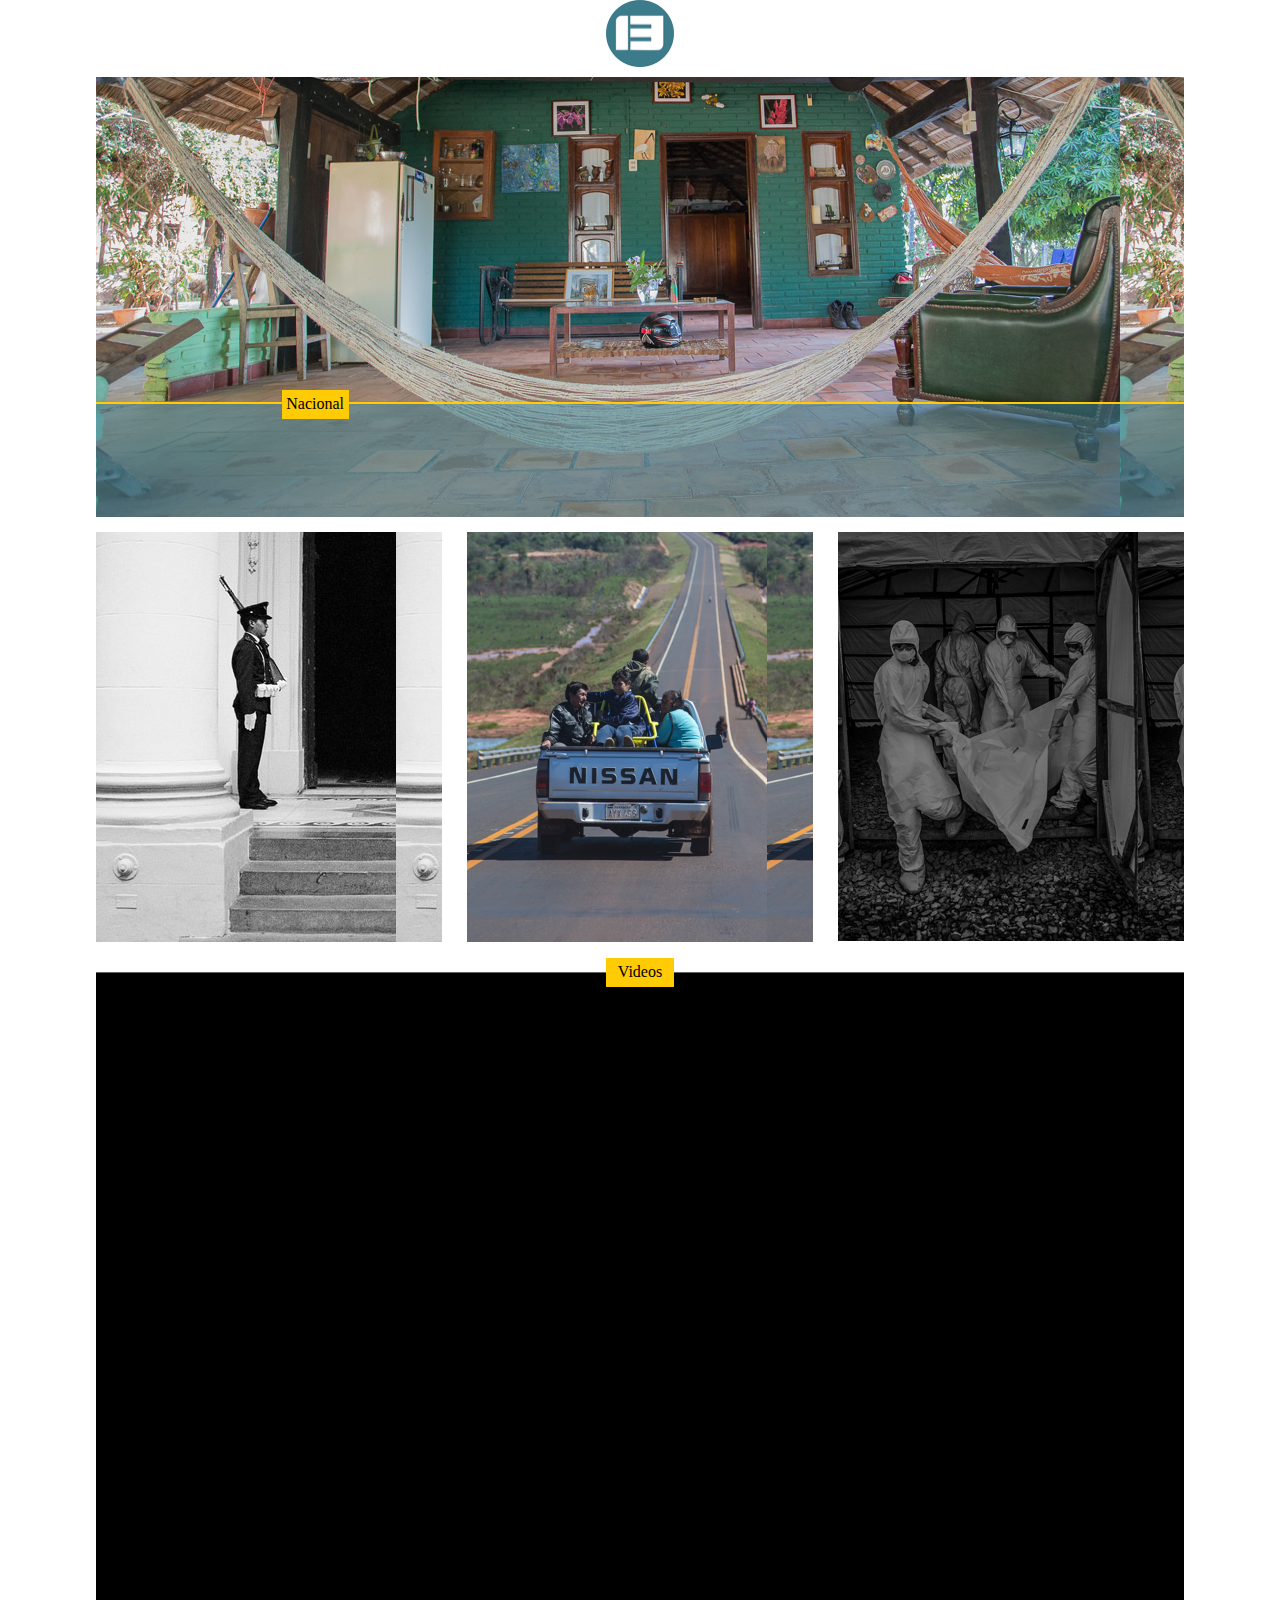
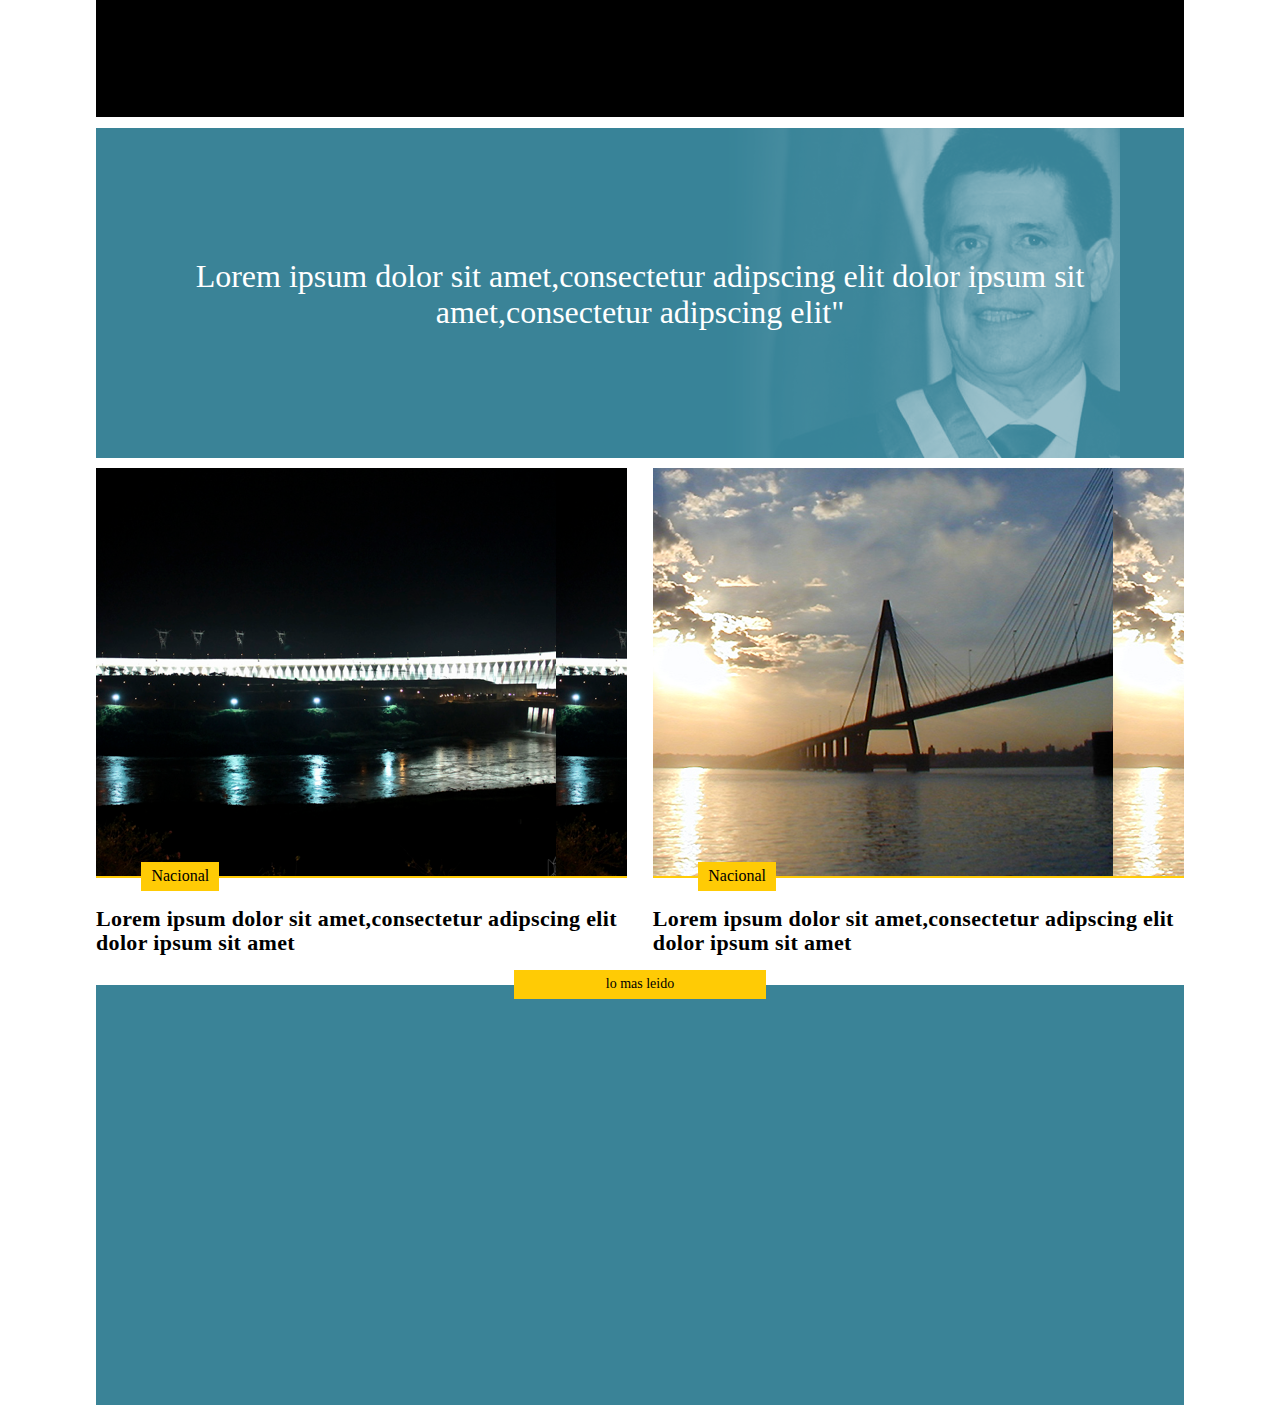
==== index.html @ 8fd95e76 "bluebox with small box added" ====
<html>
<head>
<link type="text/css" href="style.css" rel="stylesheet"/>
<title> Canal 13 - Newspaper </title>
</head>
<body>
<div id="wrapper">
  <img class="logo" src="images/logo.png" />
  <div class="header">
    <div class="headertxt">
      <div class="smallbox"> Nacional </div>
    </div>
  </div>
  <div class="story1"></div>
  <div class="story2"></div>
  <div class="story3"></div>

  <div class="blackbox">
    <div class="smallbox"> Videos </div>
  </div>

  <div class="lincon">
  Lorem ipsum dolor sit amet,consectetur adipscing elit dolor ipsum sit amet,consectetur adipscing elit"
   </div>
  

   <div class="news1">
     <div class="smallbox">Nacional</div>
   </div>

   <div class="news2">
     <div class="smallbox">Nacional </div>
   </div>

   <div class="storytext">
     <h4>Lorem ipsum dolor sit amet,consectetur adipscing elit dolor ipsum sit amet
     </h4>
     <h4>Lorem ipsum dolor sit amet,consectetur adipscing elit dolor ipsum sit amet
     </h4>
   </div>
   <div class="bluebox"> 
   <div class="smallbox">lo mas leido</div>
   </div>
</div>
</body>
</html>
---- style.css ----
html {
  box-sizing: border-box; }

*, *::after, *::before {
  box-sizing: inherit; }

body {
  margin: 0;
  padding: 0; }

#wrapper {
  max-width: 68em;
  margin-left: auto;
  margin-right: auto; }
  #wrapper::after {
    clear: both;
    content: "";
    display: table; }

.logo {
  float: left;
  display: block;
  margin-right: 2.35765%;
  width: 6.17215%;
  margin-left: 46.91392%; }
  .logo:last-child {
    margin-right: 0; }

.header {
  background-image: url("images/header.png");
  float: left;
  display: block;
  margin-right: 2.35765%;
  width: 100%;
  margin-top: 10px;
  height: 440px;
  position: relative; }
  .header:last-child {
    margin-right: 0; }
  .header .headertxt {
    background: rgba(61, 131, 150, 0.5);
    float: left;
    display: block;
    margin-right: 2.35765%;
    width: 100%;
    height: 115px;
    position: absolute;
    bottom: 0;
    border-top: 2px solid #FFCB05; }
    .header .headertxt:last-child {
      margin-right: 0; }
    .header .headertxt .smallbox {
      top: -14.5px;
      margin-left: 17.05961%; }

.story1 {
  background-image: url("images/story1.png");
  float: left;
  display: block;
  margin-right: 2.35765%;
  width: 31.76157%;
  margin-top: 15px;
  height: 410px; }
  .story1:last-child {
    margin-right: 0; }

.story2 {
  background-image: url("images/story2.png");
  float: left;
  display: block;
  margin-right: 2.35765%;
  width: 31.76157%;
  margin-top: 15px;
  height: 410px; }
  .story2:last-child {
    margin-right: 0; }

.story3 {
  background-image: url("images/story3.png");
  float: left;
  display: block;
  margin-right: 2.35765%;
  width: 31.76157%;
  margin-right: 0;
  margin-top: 15px;
  height: 409px; }
  .story3:last-child {
    margin-right: 0; }

.blackbox {
  float: left;
  display: block;
  margin-right: 2.35765%;
  width: 100%;
  background-image: url("images/blackbox.png");
  margin-top: 30px;
  height: 746px;
  position: relative; }
  .blackbox:last-child {
    margin-right: 0; }
  .blackbox .smallbox {
    float: left;
    display: block;
    margin-right: 2.35765%;
    width: 6.17215%;
    margin-left: 46.91392%;
    top: -14.5px; }
    .blackbox .smallbox:last-child {
      margin-right: 0; }

.yellowbox, .header .headertxt .smallbox, .blackbox .smallbox, .news1 .smallbox, .news2 .smallbox, .bluebox .smallbox {
  float: left;
  display: block;
  margin-right: 2.35765%;
  width: 6.17215%;
  text-align: center;
  padding-top: 5px;
  font: "Helvetica Neue", "Helvetica", "Roboto", "Arial", sans-serif;
  background-color: #FFCB05;
  height: 29px;
  position: absolute; }
  .yellowbox:last-child, .header .headertxt .smallbox:last-child, .blackbox .smallbox:last-child, .news1 .smallbox:last-child, .news2 .smallbox:last-child, .bluebox .smallbox:last-child {
    margin-right: 0; }

.lincon {
  background-image: url("images/lincon.png");
  float: left;
  display: block;
  margin-right: 2.35765%;
  width: 100%;
  height: 330px;
  margin-top: 10px;
  padding-top: 130px;
  text-align: center;
  font-family: italic;
  font-size: 32px;
  color: #FFFFFF;
  line-height: 36px;
  opacity: 1; }
  .lincon:last-child {
    margin-right: 0; }

.news1 {
  background-image: url("images/bridge1.png");
  float: left;
  display: block;
  margin-right: 2.35765%;
  width: 48.82117%;
  position: relative;
  height: 410px;
  margin-top: 10px;
  border-bottom: 2px solid #FFCB05; }
  .news1:last-child {
    margin-right: 0; }
  .news1 .smallbox {
    margin-left: 8.5298%;
    float: left;
    display: block;
    margin-right: 2.35765%;
    width: 14.70196%;
    position: absolute;
    bottom: -14.5px; }
    .news1 .smallbox:last-child {
      margin-right: 0; }

.news2 {
  background-image: url("images/bridge2.png");
  float: left;
  display: block;
  margin-right: 2.35765%;
  width: 48.82117%;
  height: 410px;
  margin-top: 10px;
  position: relative;
  border-bottom: 2px solid #FFCB05;
  margin-right: 0; }
  .news2:last-child {
    margin-right: 0; }
  .news2 .smallbox {
    margin-left: 8.5298%;
    float: left;
    display: block;
    margin-right: 2.35765%;
    width: 14.70196%;
    position: absolute;
    bottom: -14.5px; }
    .news2 .smallbox:last-child {
      margin-right: 0; }

.storytext {
  float: left;
  display: block;
  margin-right: 2.35765%;
  width: 100%; }
  .storytext:last-child {
    margin-right: 0; }
  .storytext h4 {
    float: left;
    display: block;
    margin-right: 2.35765%;
    width: 48.82117%;
    font-family: Lato-Black;
    font-size: 22px;
    color: #000000;
    letter-spacing: 0.34px;
    line-height: 24px; }
    .storytext h4:last-child {
      margin-right: 0; }
    .storytext h4:nth-child(2n) {
      margin-right: 0; }
    .storytext h4:nth-child(2n+1) {
      clear: left; }

.bluebox {
  background-image: url("images/bluebox.png");
  float: left;
  display: block;
  margin-right: 2.35765%;
  width: 100%;
  height: 420px;
  position: relative; }
  .bluebox:last-child {
    margin-right: 0; }
  .bluebox .smallbox {
    float: left;
    display: block;
    margin-right: 2.35765%;
    width: 23.23176%;
    margin-left: 38.38412%;
    position: absolute;
    font-family: Lato-Regular;
    font-size: 14px;
    color: #000000;
    line-height: 17px;
    top: -14.5px; }
    .bluebox .smallbox:last-child {
      margin-right: 0; }

/*# sourceMappingURL=style.css.map */
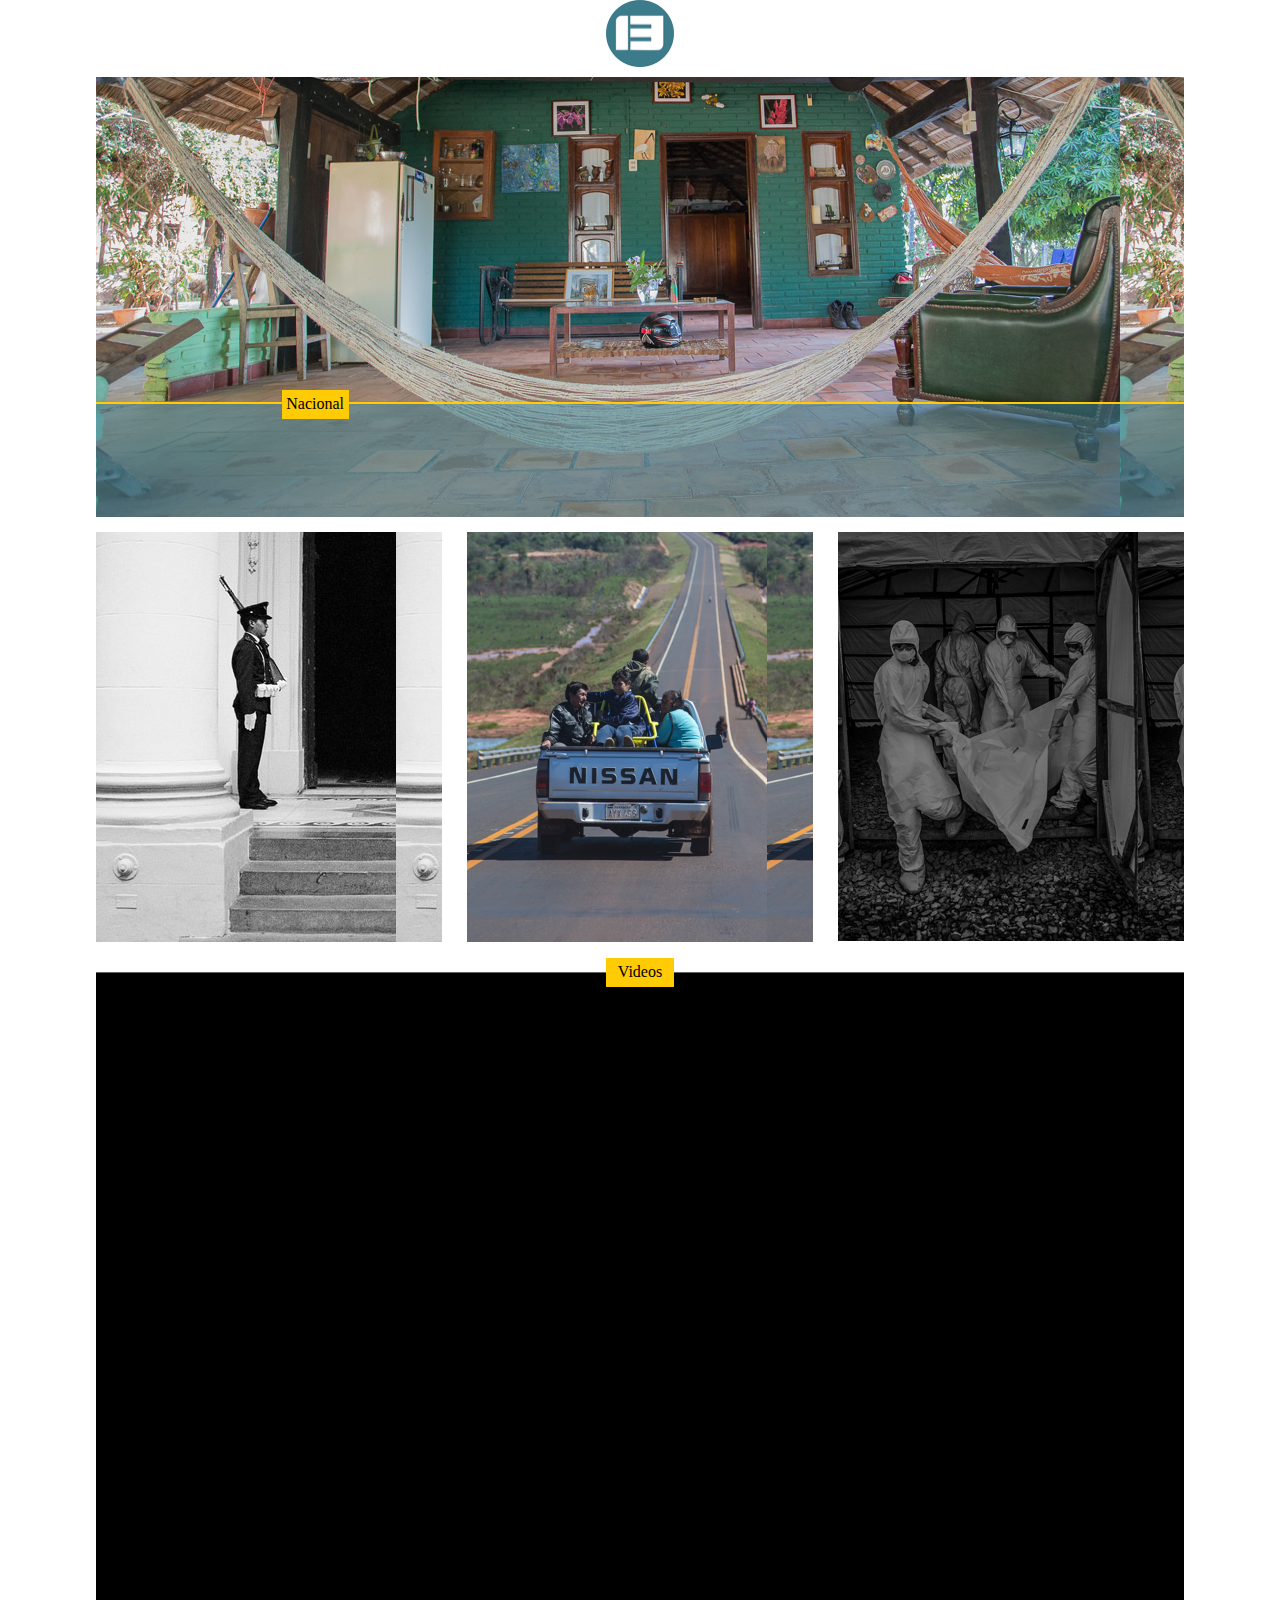
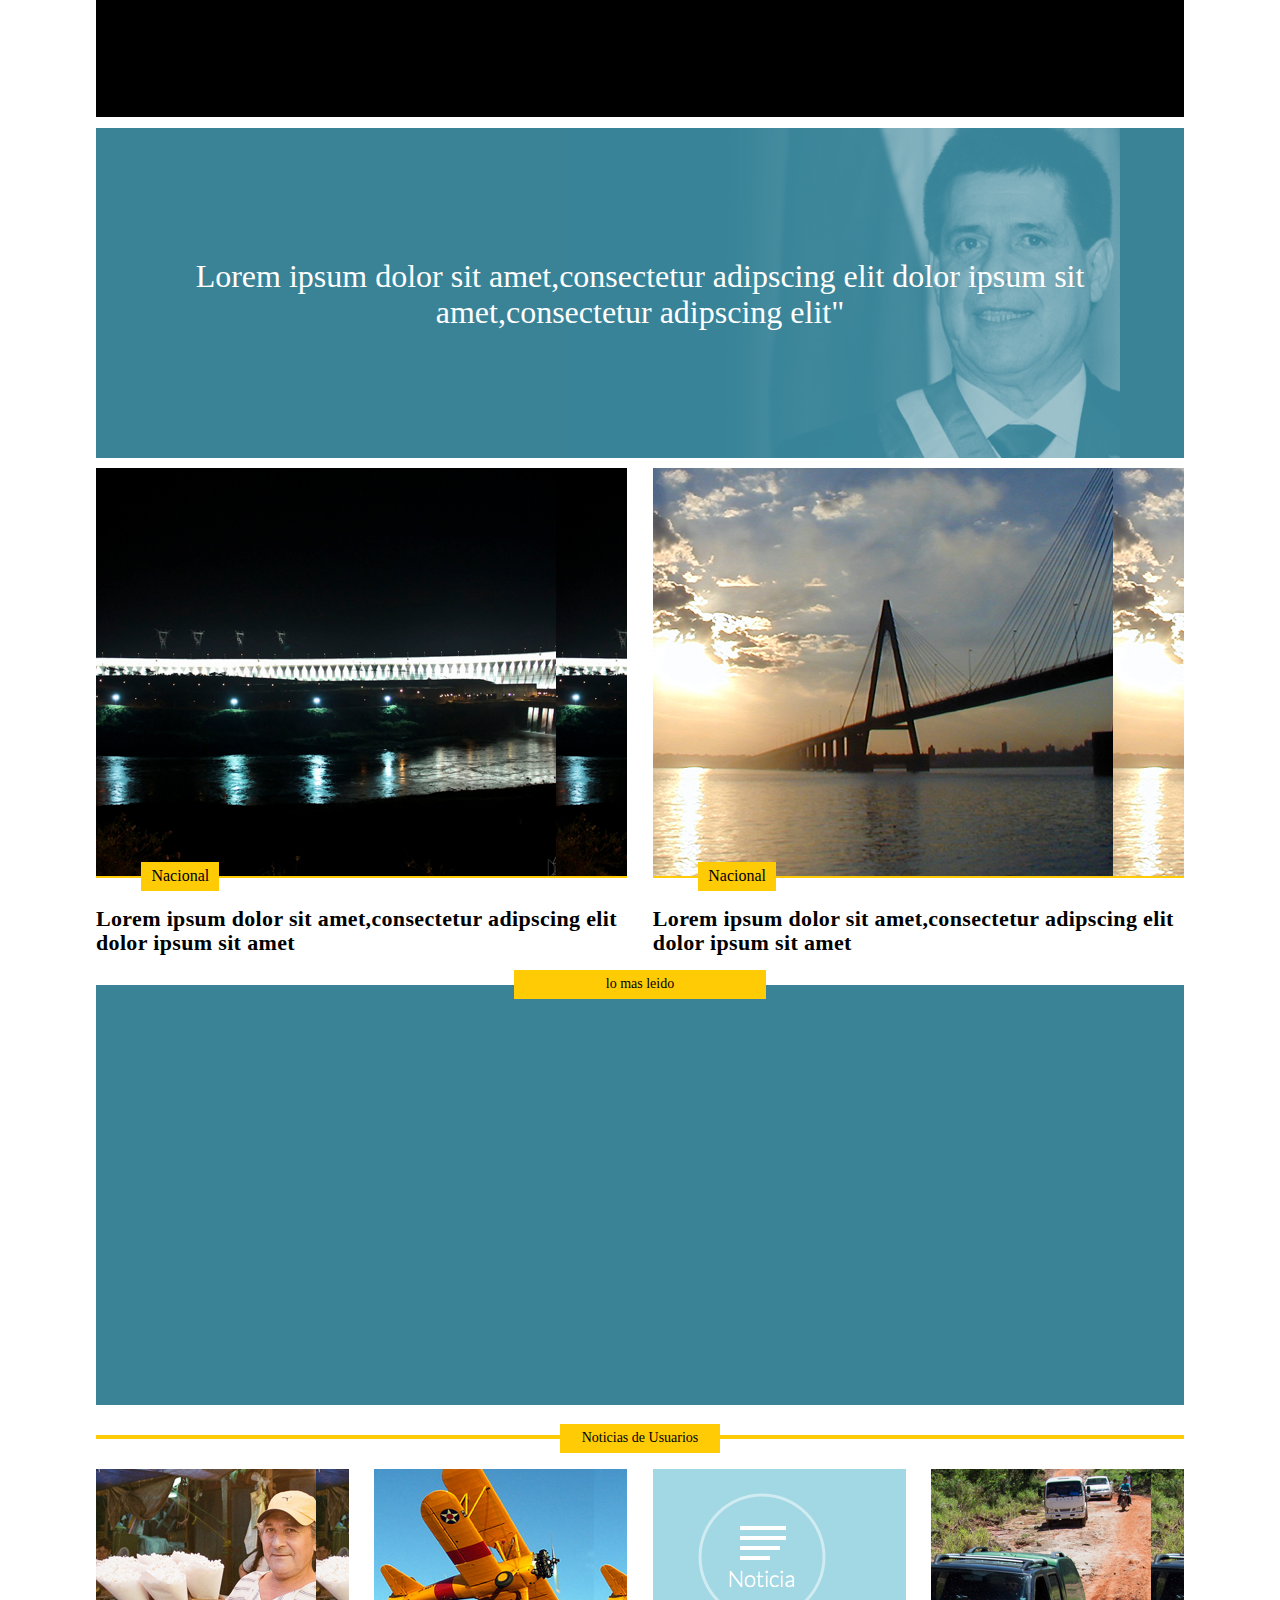
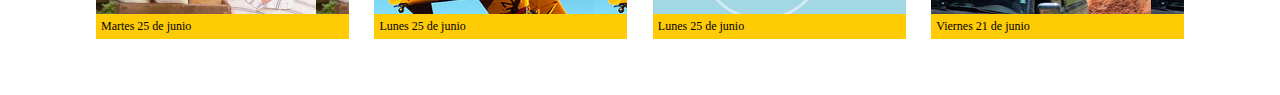
==== commit 8e1bbd3b: "added editorials" ====
--- a/index.html
+++ b/index.html
@@ -41,6 +41,22 @@
    <div class="bluebox"> 
    <div class="smallbox">lo mas leido</div>
    </div>
+   <div class="editorials">
+   <div class="smallbox">Noticias de Usuarios</div>
+     <div class="edit1">
+       <div class="smallbox1">Martes 25 de junio</div>
+     </div>
+          <div class="edit2">
+            <div class="smallbox2">Lunes 25 de junio</div>
+          </div>
+     <div class="edit3">
+       <div class="smallbox3">Lunes 25 de junio</div>
+     </div>
+     <div class="edit4">
+       <div class="smallbox4">Viernes 21 de junio</div>
+     </div>
+
+   </div>
 </div>
 </body>
 </html>--- a/style.css
+++ b/style.css
@@ -108,7 +108,7 @@
     .blackbox .smallbox:last-child {
       margin-right: 0; }
 
-.yellowbox, .header .headertxt .smallbox, .blackbox .smallbox, .news1 .smallbox, .news2 .smallbox, .bluebox .smallbox {
+.yellowbox, .header .headertxt .smallbox, .blackbox .smallbox, .news1 .smallbox, .news2 .smallbox, .bluebox .smallbox, .editorials .smallbox, .smallbox1, .smallbox2, .smallbox3, .smallbox4 {
   float: left;
   display: block;
   margin-right: 2.35765%;
@@ -119,7 +119,7 @@
   background-color: #FFCB05;
   height: 29px;
   position: absolute; }
-  .yellowbox:last-child, .header .headertxt .smallbox:last-child, .blackbox .smallbox:last-child, .news1 .smallbox:last-child, .news2 .smallbox:last-child, .bluebox .smallbox:last-child {
+  .yellowbox:last-child, .header .headertxt .smallbox:last-child, .blackbox .smallbox:last-child, .news1 .smallbox:last-child, .news2 .smallbox:last-child, .bluebox .smallbox:last-child, .editorials .smallbox:last-child, .smallbox1:last-child, .smallbox2:last-child, .smallbox3:last-child, .smallbox4:last-child {
     margin-right: 0; }
 
 .lincon {
@@ -236,4 +236,140 @@
     .bluebox .smallbox:last-child {
       margin-right: 0; }
 
+.editorials {
+  float: left;
+  display: block;
+  margin-right: 2.35765%;
+  width: 100%;
+  height: 260px;
+  margin-top: 30px;
+  position: relative;
+  border-top: 4px solid #FFCB05; }
+  .editorials:last-child {
+    margin-right: 0; }
+  .editorials .edit1 {
+    background-image: url("images/edit1.png");
+    float: left;
+    display: block;
+    margin-right: 2.35765%;
+    width: 23.23176%;
+    position: absolute;
+    height: 170px;
+    margin-top: 30px; }
+    .editorials .edit1:last-child {
+      margin-right: 0; }
+  .editorials .edit2 {
+    background-image: url("images/edit2.png");
+    float: left;
+    display: block;
+    margin-right: 2.35765%;
+    width: 23.23176%;
+    margin-left: 25.58941%;
+    position: absolute;
+    height: 170px;
+    margin-top: 30px; }
+    .editorials .edit2:last-child {
+      margin-right: 0; }
+  .editorials .edit3 {
+    background-image: url("images/edit3.png");
+    float: left;
+    display: block;
+    margin-right: 2.35765%;
+    width: 23.23176%;
+    margin-left: 51.17883%;
+    position: absolute;
+    height: 170px;
+    margin-top: 30px; }
+    .editorials .edit3:last-child {
+      margin-right: 0; }
+  .editorials .edit4 {
+    background-image: url("images/edit4.png");
+    float: left;
+    display: block;
+    margin-right: 2.35765%;
+    width: 23.23176%;
+    margin-left: 76.76824%;
+    position: absolute;
+    height: 170px;
+    margin-top: 30px; }
+    .editorials .edit4:last-child {
+      margin-right: 0; }
+  .editorials .smallbox {
+    float: left;
+    display: block;
+    margin-right: 2.35765%;
+    width: 14.70196%;
+    margin-left: 42.64902%;
+    top: -14.5px;
+    font-family: Lato-Regular;
+    font-size: 14px;
+    color: #000000;
+    line-height: 17px; }
+    .editorials .smallbox:last-child {
+      margin-right: 0; }
+
+.smallbox1 {
+  float: left;
+  display: block;
+  margin-right: 2.35765%;
+  width: 100%;
+  height: 25px;
+  bottom: 0px;
+  font-family: Lato-Italic;
+  font-size: 12px;
+  color: #000000;
+  line-height: 15px;
+  text-align: left;
+  padding-left: 5px; }
+  .smallbox1:last-child {
+    margin-right: 0; }
+
+.smallbox2 {
+  float: left;
+  display: block;
+  margin-right: 2.35765%;
+  width: 100%;
+  height: 25px;
+  bottom: 0px;
+  font-family: Lato-Italic;
+  font-size: 12px;
+  color: #000000;
+  line-height: 15px;
+  text-align: left;
+  padding-left: 5px; }
+  .smallbox2:last-child {
+    margin-right: 0; }
+
+.smallbox3 {
+  float: left;
+  display: block;
+  margin-right: 2.35765%;
+  width: 100%;
+  height: 25px;
+  bottom: 0px;
+  font-family: Lato-Italic;
+  font-size: 12px;
+  color: #000000;
+  line-height: 15px;
+  text-align: left;
+  padding-left: 5px; }
+  .smallbox3:last-child {
+    margin-right: 0; }
+
+.smallbox4 {
+  float: left;
+  display: block;
+  margin-right: 2.35765%;
+  width: 100%;
+  height: 25px;
+  bottom: 0px;
+  font-family: Lato-Italic;
+  font-size: 12px;
+  color: #000000;
+  line-height: 15px;
+  text-align: left;
+  padding-left: 5px; }
+  .smallbox4:last-child {
+    margin-right: 0; }
+
 /*# sourceMappingURL=style.css.map */
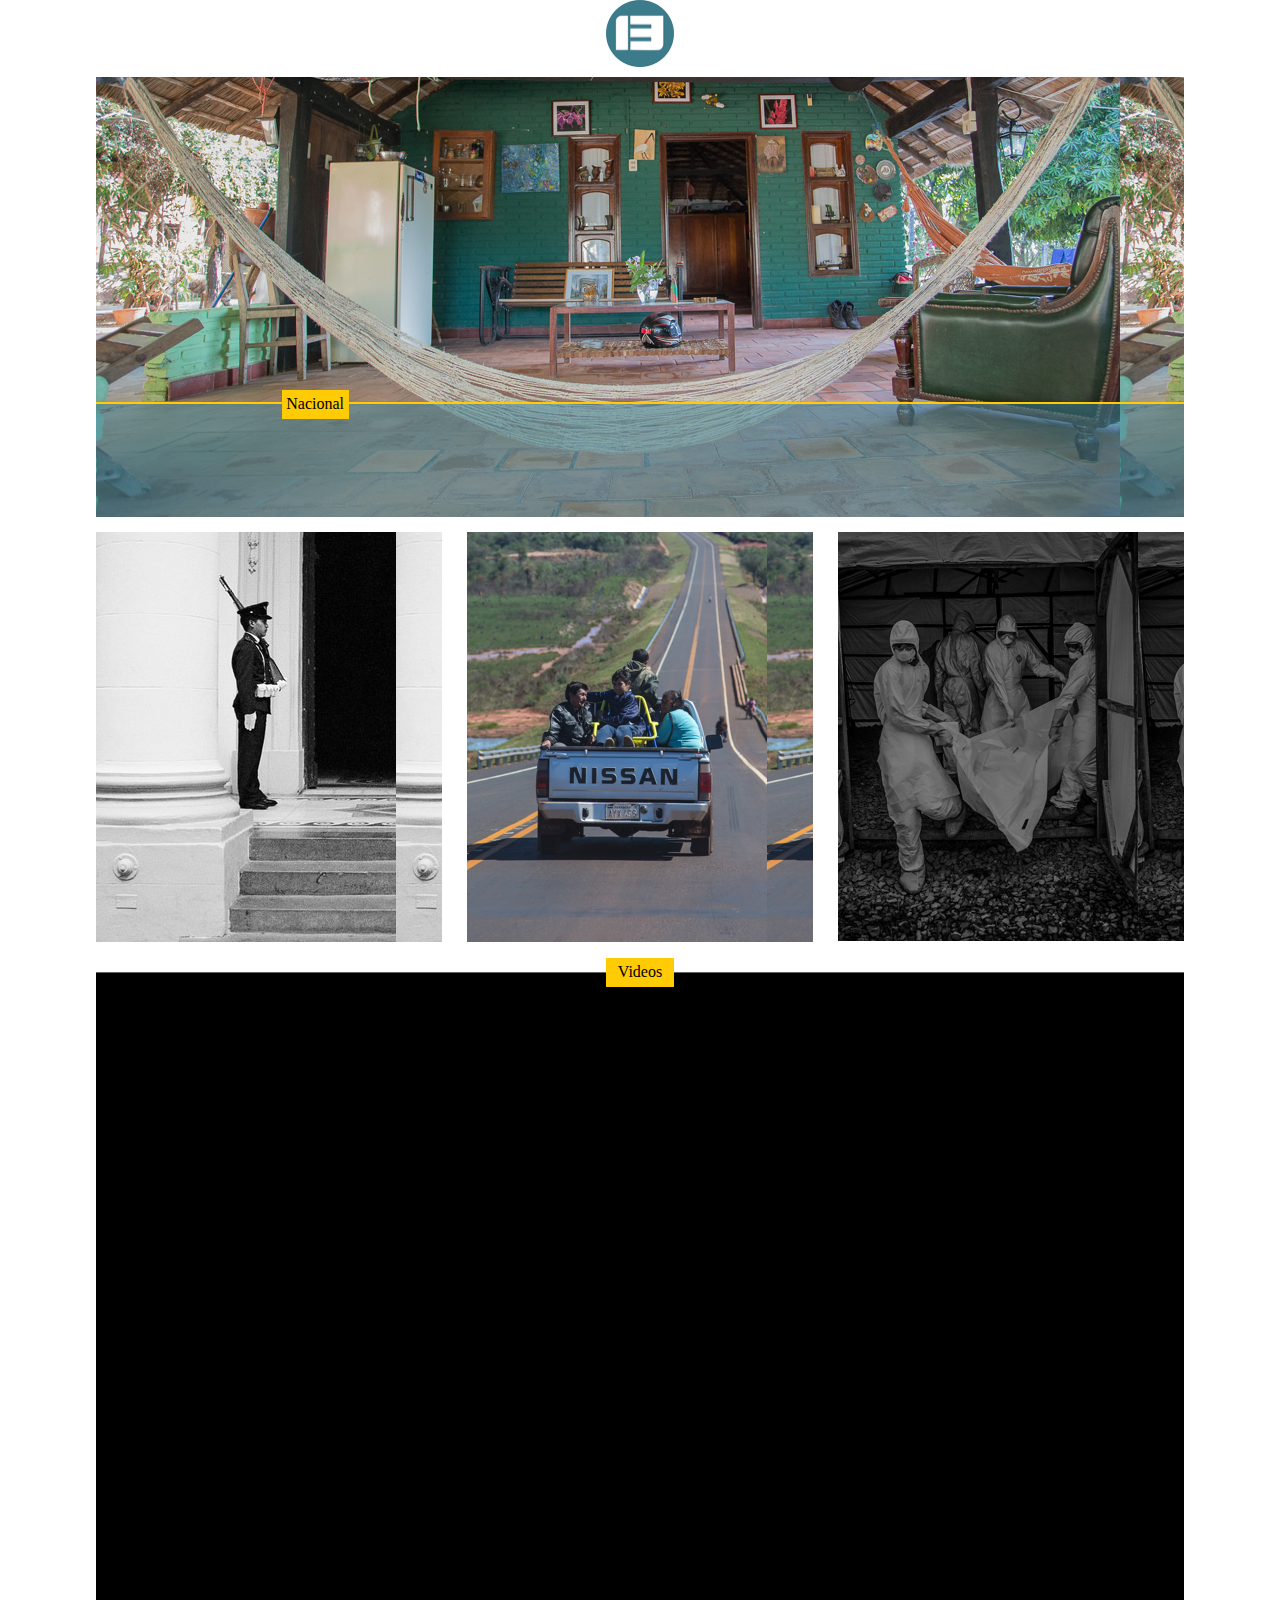
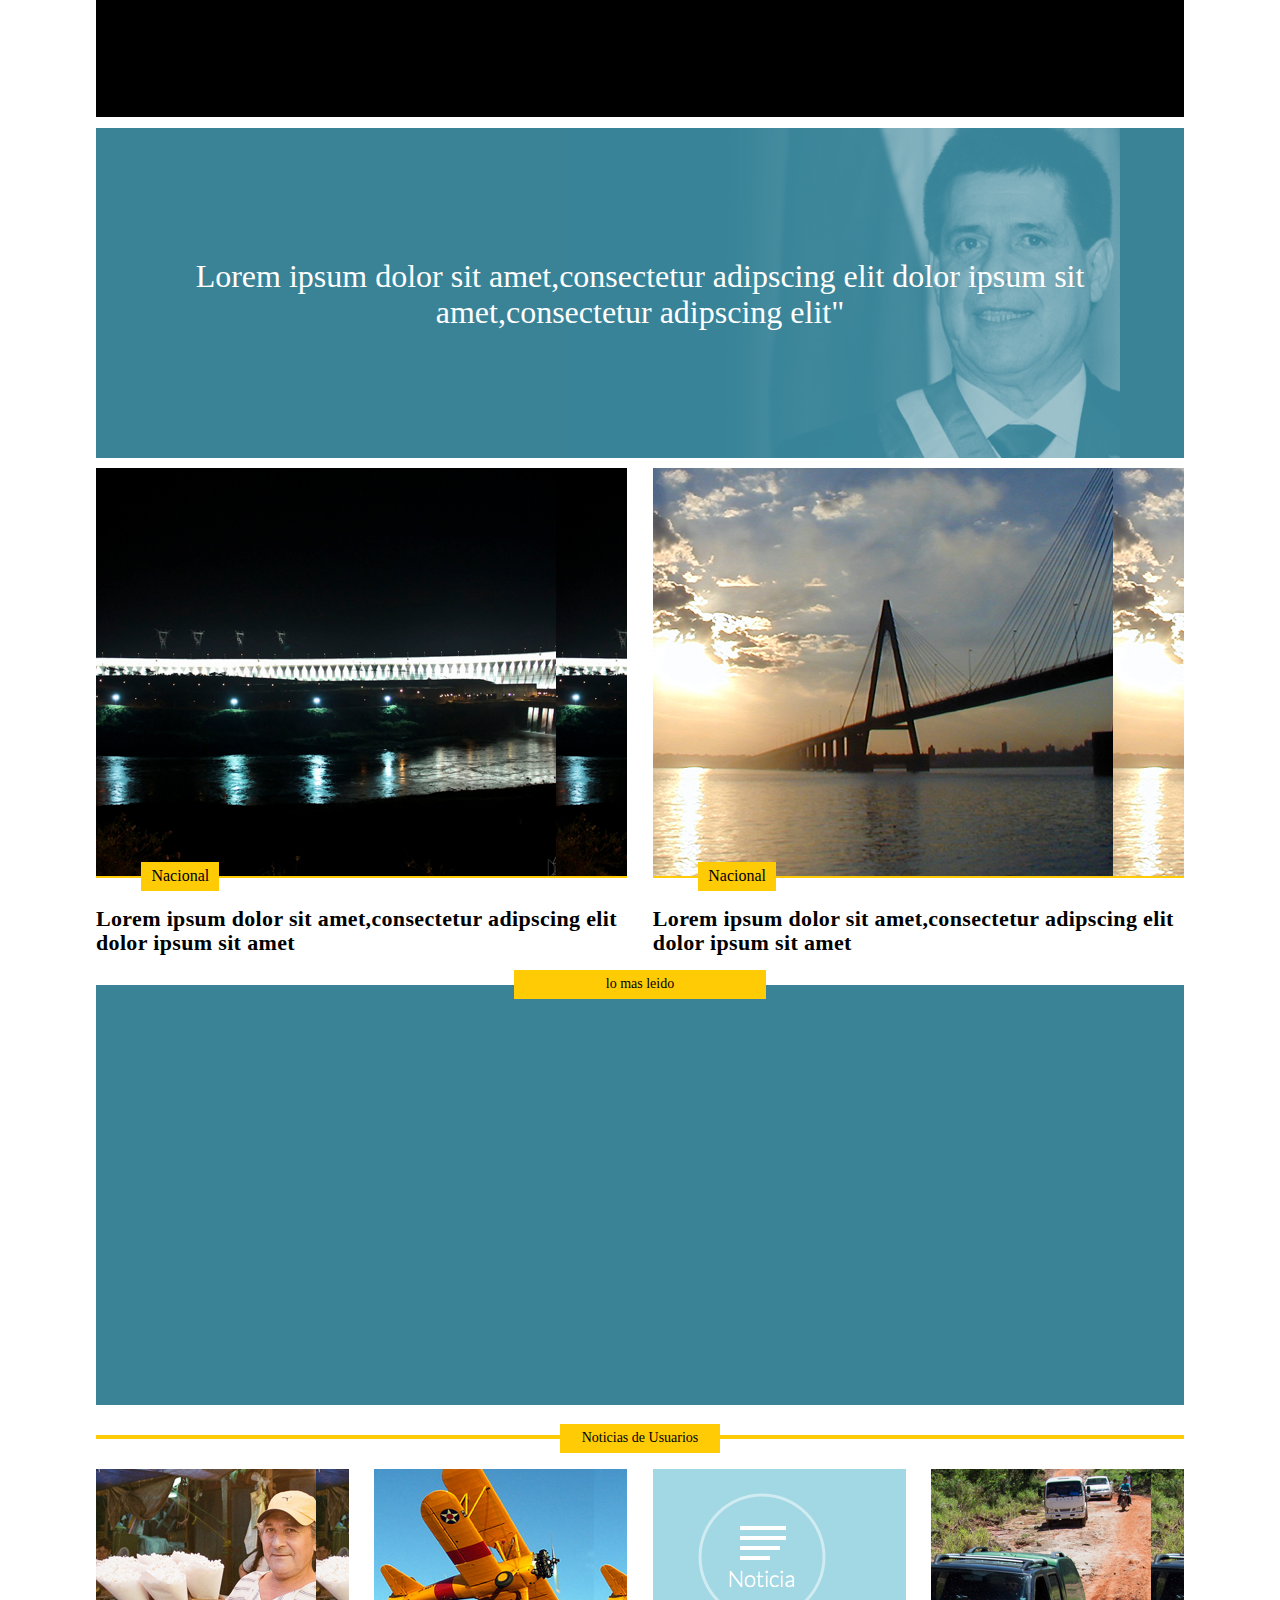
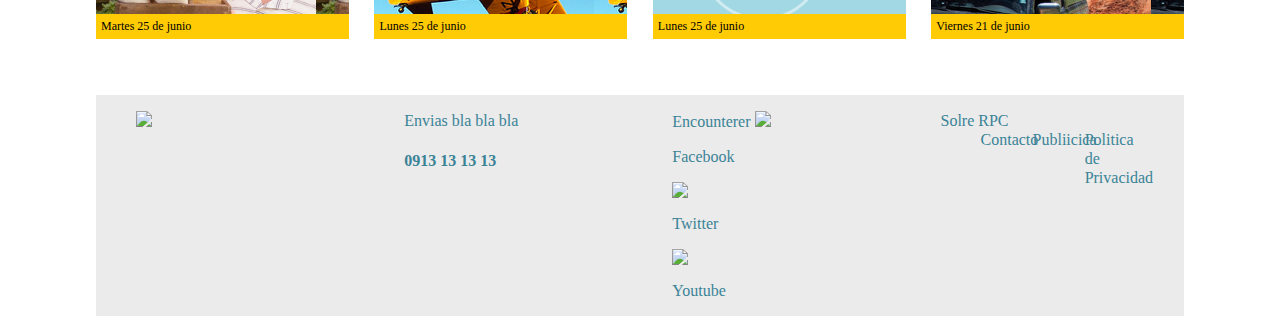
==== commit b44d7242: "footer added partial" ====
--- a/index.html
+++ b/index.html
@@ -55,8 +55,32 @@
      <div class="edit4">
        <div class="smallbox4">Viernes 21 de junio</div>
      </div>
-
-   </div>
+</div>
+<footer>
+<ul>
+  <li class="item1"> 
+    <a href="#"> <img src="image/button.png" /> </a>
+  </li>
+  <li class="item2">
+   <span> Envias bla bla bla </span> 
+   <h4> 0913 13 13 13 </h4>
+  </li>
+    <li class="item3"> 
+      <span> Encounterer </span>
+      <img src="images/fb.png" /> <p> Facebook </p>
+      <img src="images/twitter.png" /> <p> Twitter </p>
+      <img src="images/youtube.png" /> <p> Youtube </p
+    </li>
+  <li class="item4"> 
+    <span> Solre RPC </span>
+    <ul>
+      <li> Contacto </li>
+      <li> Publiicica </li>
+      <li> Politica de Privacidad </li>
+    </ul>
+  </li>
+</ul>
+</footer>
 </div>
 </body>
 </html>--- a/style.css
+++ b/style.css
@@ -372,4 +372,30 @@
   .smallbox4:last-child {
     margin-right: 0; }
 
+footer {
+  float: left;
+  display: block;
+  margin-right: 2.35765%;
+  width: 100%;
+  background-color: #EBEBEB;
+  font-family: Lato-Bold;
+  font-size: 16px;
+  color: #3A8397;
+  line-height: 19px; }
+  footer:last-child {
+    margin-right: 0; }
+  footer li {
+    float: left;
+    display: block;
+    margin-right: 2.35765%;
+    width: 23.23176%;
+    list-style-type: none; }
+    footer li:last-child {
+      margin-right: 0; }
+    footer li .item2 {
+      font-family: Lato-Italic;
+      font-size: 16px;
+      color: #3A8397;
+      line-height: 19px; }
+
 /*# sourceMappingURL=style.css.map */
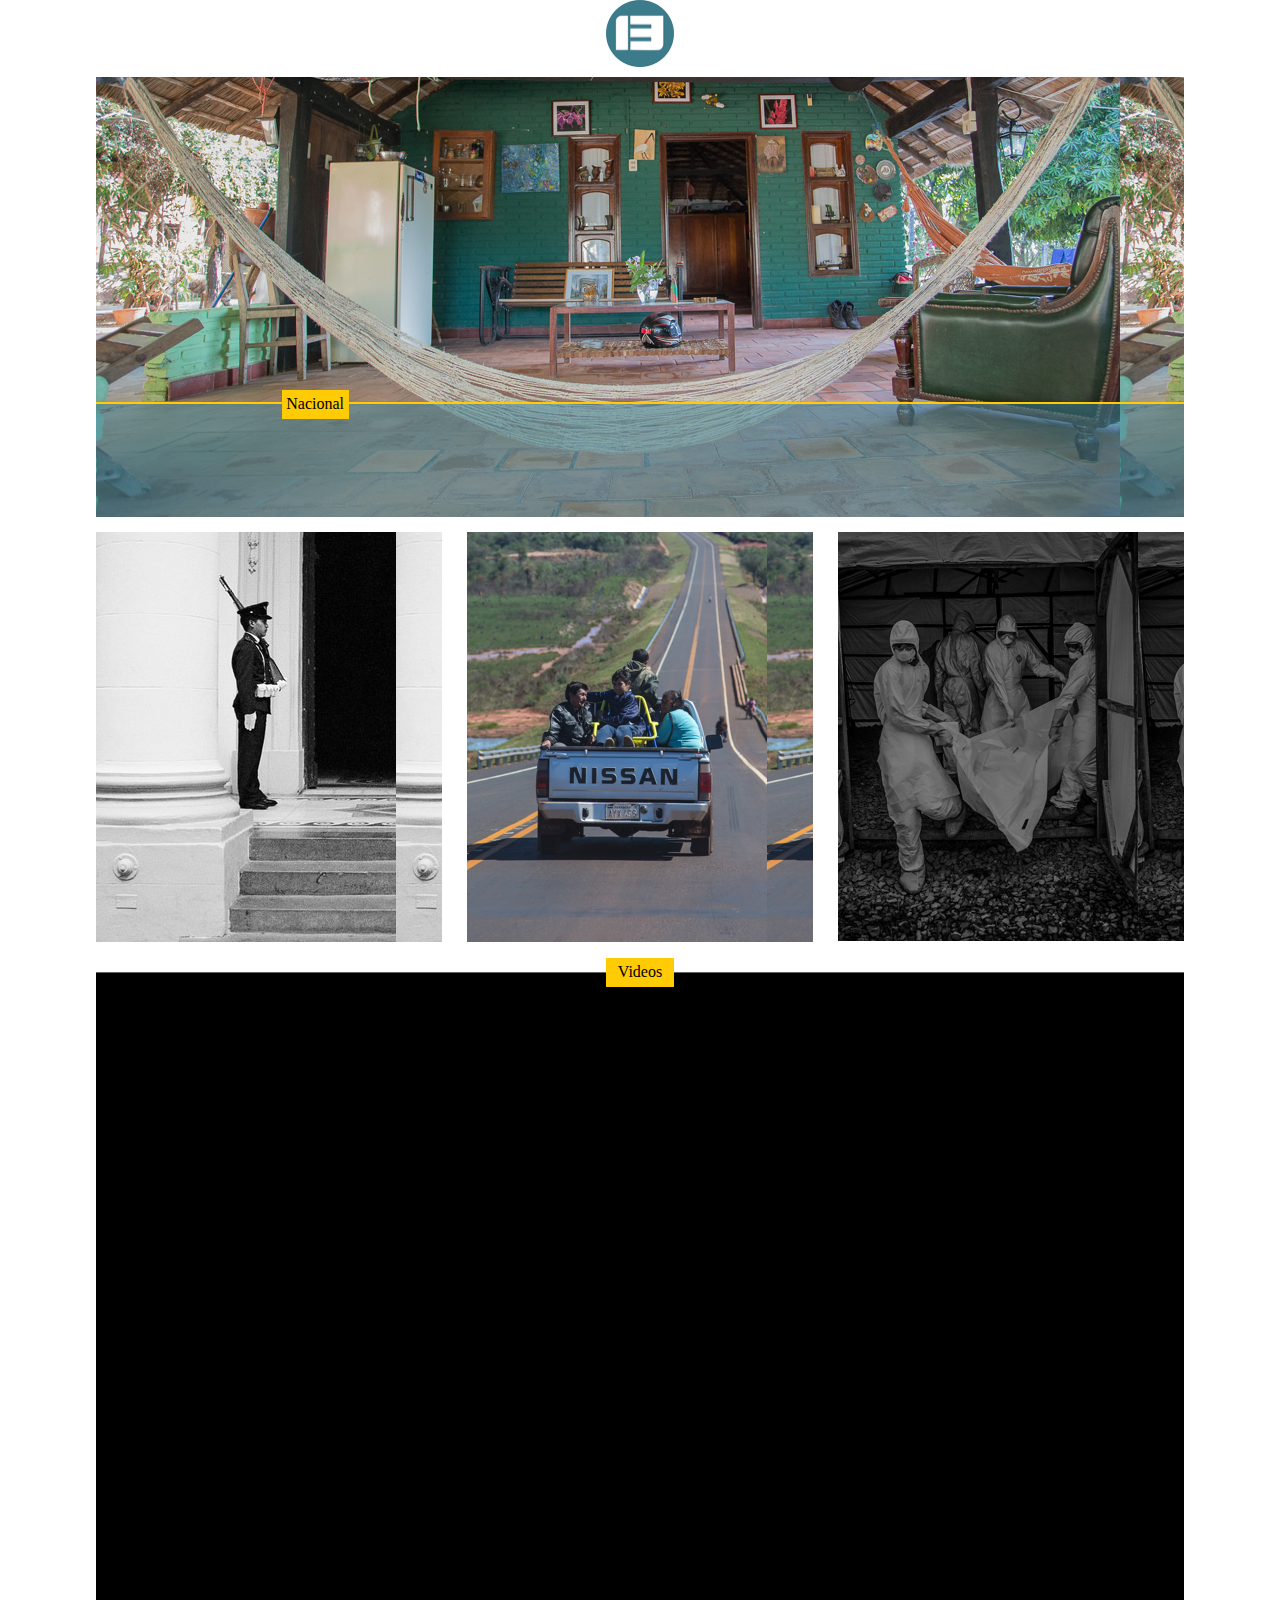
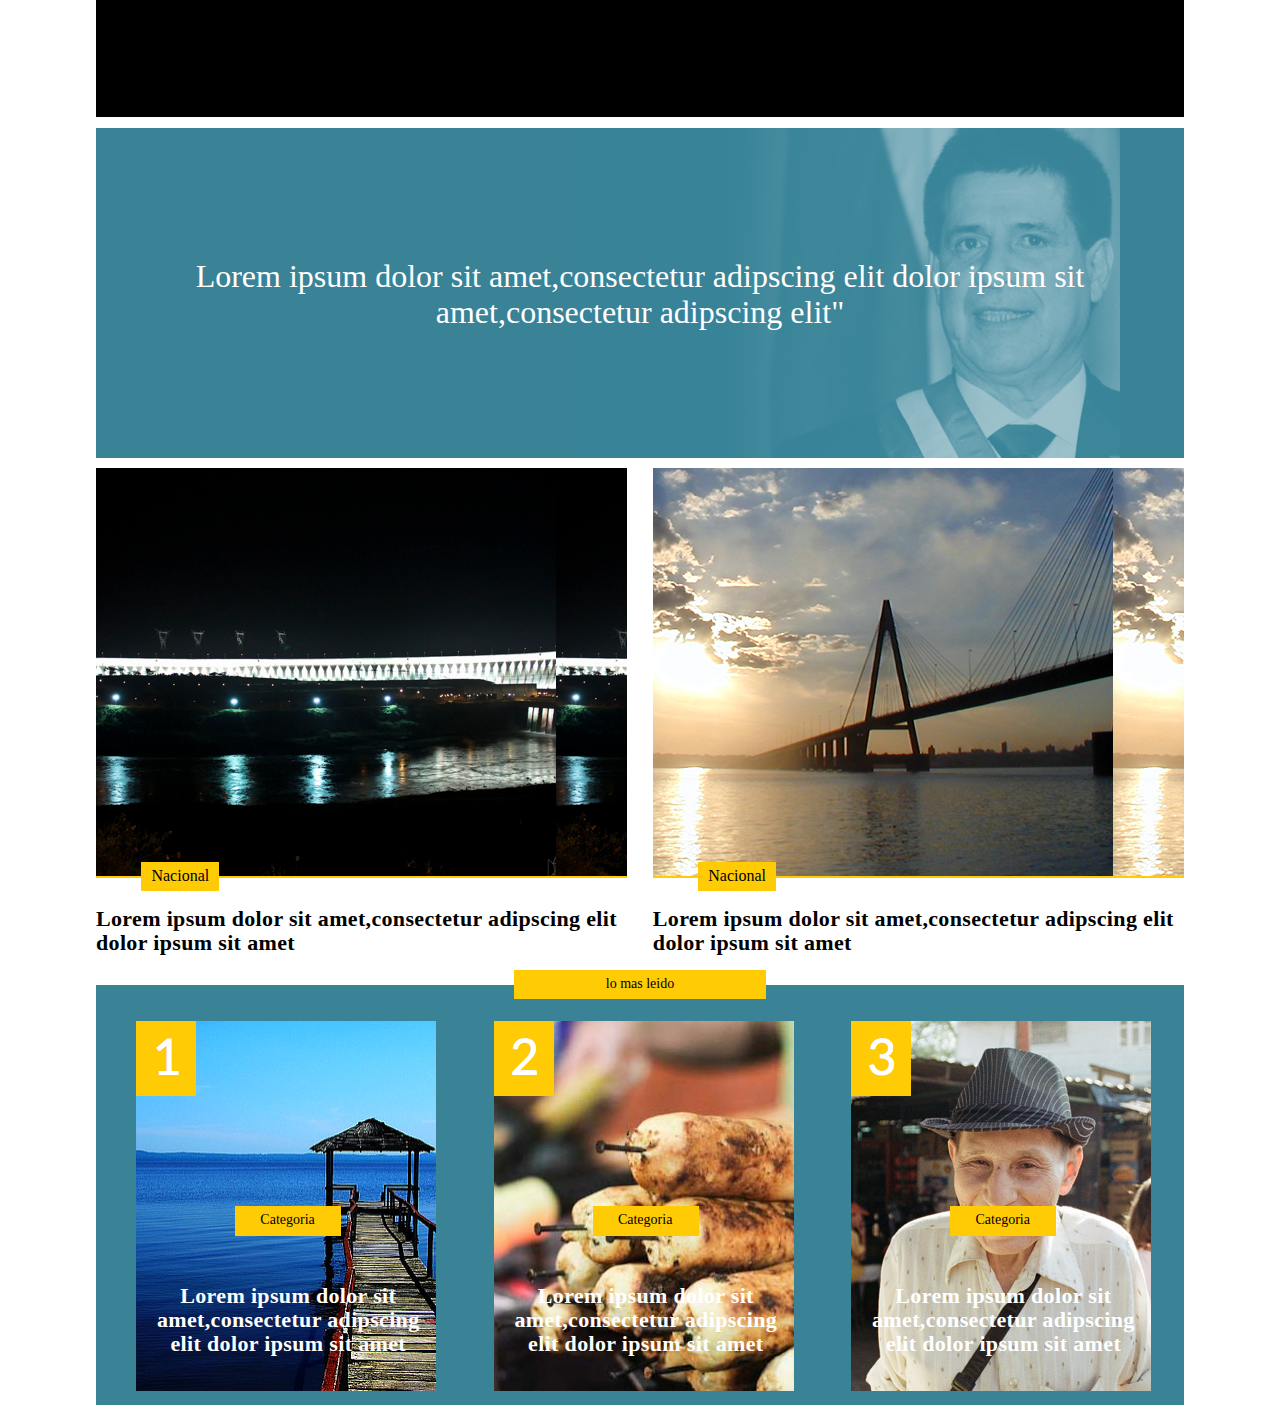
==== commit 8dd36bd8: "moar changes" ====
--- a/index.html
+++ b/index.html
@@ -22,7 +22,7 @@
   <div class="lincon">
   Lorem ipsum dolor sit amet,consectetur adipscing elit dolor ipsum sit amet,consectetur adipscing elit"
    </div>
-  
+
 
    <div class="news1">
      <div class="smallbox">Nacional</div>
@@ -38,49 +38,28 @@
      <h4>Lorem ipsum dolor sit amet,consectetur adipscing elit dolor ipsum sit amet
      </h4>
    </div>
-   <div class="bluebox"> 
-   <div class="smallbox">lo mas leido</div>
+   <div class="bluebox">
+    <div class="smallbox">lo mas leido</div>
+    <ul>
+      <li class="slide1">
+      <span> Categoria </span>
+
+      <h3>Lorem ipsum dolor sit amet,consectetur adipscing elit dolor
+      ipsum sit amet
+      </h3></li>
+      <li class="slide2">
+            <span> Categoria </span>
+
+            <h3>Lorem ipsum dolor sit amet,consectetur adipscing elit dolor
+      ipsum sit amet
+      </h3></li>
+      <li class="slide3">
+      <span> Categoria </span>
+            <h3>Lorem ipsum dolor sit amet,consectetur adipscing elit dolor
+      ipsum sit amet
+      </h3></li>
    </div>
-   <div class="editorials">
-   <div class="smallbox">Noticias de Usuarios</div>
-     <div class="edit1">
-       <div class="smallbox1">Martes 25 de junio</div>
-     </div>
-          <div class="edit2">
-            <div class="smallbox2">Lunes 25 de junio</div>
-          </div>
-     <div class="edit3">
-       <div class="smallbox3">Lunes 25 de junio</div>
-     </div>
-     <div class="edit4">
-       <div class="smallbox4">Viernes 21 de junio</div>
-     </div>
-</div>
-<footer>
-<ul>
-  <li class="item1"> 
-    <a href="#"> <img src="image/button.png" /> </a>
-  </li>
-  <li class="item2">
-   <span> Envias bla bla bla </span> 
-   <h4> 0913 13 13 13 </h4>
-  </li>
-    <li class="item3"> 
-      <span> Encounterer </span>
-      <img src="images/fb.png" /> <p> Facebook </p>
-      <img src="images/twitter.png" /> <p> Twitter </p>
-      <img src="images/youtube.png" /> <p> Youtube </p
-    </li>
-  <li class="item4"> 
-    <span> Solre RPC </span>
-    <ul>
-      <li> Contacto </li>
-      <li> Publiicica </li>
-      <li> Politica de Privacidad </li>
-    </ul>
-  </li>
-</ul>
-</footer>
+
 </div>
 </body>
-</html>+</html>
--- a/style.css
+++ b/style.css
@@ -108,7 +108,7 @@
     .blackbox .smallbox:last-child {
       margin-right: 0; }
 
-.yellowbox, .header .headertxt .smallbox, .blackbox .smallbox, .news1 .smallbox, .news2 .smallbox, .bluebox .smallbox, .editorials .smallbox, .smallbox1, .smallbox2, .smallbox3, .smallbox4 {
+.yellowbox, .header .headertxt .smallbox, .blackbox .smallbox, .news1 .smallbox, .news2 .smallbox, .bluebox .smallbox {
   float: left;
   display: block;
   margin-right: 2.35765%;
@@ -119,7 +119,7 @@
   background-color: #FFCB05;
   height: 29px;
   position: absolute; }
-  .yellowbox:last-child, .header .headertxt .smallbox:last-child, .blackbox .smallbox:last-child, .news1 .smallbox:last-child, .news2 .smallbox:last-child, .bluebox .smallbox:last-child, .editorials .smallbox:last-child, .smallbox1:last-child, .smallbox2:last-child, .smallbox3:last-child, .smallbox4:last-child {
+  .yellowbox:last-child, .header .headertxt .smallbox:last-child, .blackbox .smallbox:last-child, .news1 .smallbox:last-child, .news2 .smallbox:last-child, .bluebox .smallbox:last-child {
     margin-right: 0; }
 
 .lincon {
@@ -235,167 +235,63 @@
     top: -14.5px; }
     .bluebox .smallbox:last-child {
       margin-right: 0; }
-
-.editorials {
-  float: left;
-  display: block;
-  margin-right: 2.35765%;
-  width: 100%;
-  height: 260px;
-  margin-top: 30px;
-  position: relative;
-  border-top: 4px solid #FFCB05; }
-  .editorials:last-child {
-    margin-right: 0; }
-  .editorials .edit1 {
-    background-image: url("images/edit1.png");
-    float: left;
-    display: block;
-    margin-right: 2.35765%;
-    width: 23.23176%;
-    position: absolute;
-    height: 170px;
-    margin-top: 30px; }
-    .editorials .edit1:last-child {
-      margin-right: 0; }
-  .editorials .edit2 {
-    background-image: url("images/edit2.png");
-    float: left;
-    display: block;
-    margin-right: 2.35765%;
-    width: 23.23176%;
-    margin-left: 25.58941%;
-    position: absolute;
-    height: 170px;
-    margin-top: 30px; }
-    .editorials .edit2:last-child {
-      margin-right: 0; }
-  .editorials .edit3 {
-    background-image: url("images/edit3.png");
-    float: left;
-    display: block;
-    margin-right: 2.35765%;
-    width: 23.23176%;
-    margin-left: 51.17883%;
-    position: absolute;
-    height: 170px;
-    margin-top: 30px; }
-    .editorials .edit3:last-child {
-      margin-right: 0; }
-  .editorials .edit4 {
-    background-image: url("images/edit4.png");
-    float: left;
-    display: block;
-    margin-right: 2.35765%;
-    width: 23.23176%;
-    margin-left: 76.76824%;
-    position: absolute;
-    height: 170px;
-    margin-top: 30px; }
-    .editorials .edit4:last-child {
-      margin-right: 0; }
-  .editorials .smallbox {
-    float: left;
-    display: block;
-    margin-right: 2.35765%;
-    width: 14.70196%;
-    margin-left: 42.64902%;
-    top: -14.5px;
-    font-family: Lato-Regular;
-    font-size: 14px;
-    color: #000000;
-    line-height: 17px; }
-    .editorials .smallbox:last-child {
-      margin-right: 0; }
-
-.smallbox1 {
-  float: left;
-  display: block;
-  margin-right: 2.35765%;
-  width: 100%;
-  height: 25px;
-  bottom: 0px;
-  font-family: Lato-Italic;
-  font-size: 12px;
-  color: #000000;
-  line-height: 15px;
-  text-align: left;
-  padding-left: 5px; }
-  .smallbox1:last-child {
-    margin-right: 0; }
-
-.smallbox2 {
-  float: left;
-  display: block;
-  margin-right: 2.35765%;
-  width: 100%;
-  height: 25px;
-  bottom: 0px;
-  font-family: Lato-Italic;
-  font-size: 12px;
-  color: #000000;
-  line-height: 15px;
-  text-align: left;
-  padding-left: 5px; }
-  .smallbox2:last-child {
-    margin-right: 0; }
-
-.smallbox3 {
-  float: left;
-  display: block;
-  margin-right: 2.35765%;
-  width: 100%;
-  height: 25px;
-  bottom: 0px;
-  font-family: Lato-Italic;
-  font-size: 12px;
-  color: #000000;
-  line-height: 15px;
-  text-align: left;
-  padding-left: 5px; }
-  .smallbox3:last-child {
-    margin-right: 0; }
-
-.smallbox4 {
-  float: left;
-  display: block;
-  margin-right: 2.35765%;
-  width: 100%;
-  height: 25px;
-  bottom: 0px;
-  font-family: Lato-Italic;
-  font-size: 12px;
-  color: #000000;
-  line-height: 15px;
-  text-align: left;
-  padding-left: 5px; }
-  .smallbox4:last-child {
-    margin-right: 0; }
-
-footer {
-  float: left;
-  display: block;
-  margin-right: 2.35765%;
-  width: 100%;
-  background-color: #EBEBEB;
-  font-family: Lato-Bold;
-  font-size: 16px;
-  color: #3A8397;
-  line-height: 19px; }
-  footer:last-child {
-    margin-right: 0; }
-  footer li {
-    float: left;
-    display: block;
-    margin-right: 2.35765%;
-    width: 23.23176%;
-    list-style-type: none; }
-    footer li:last-child {
-      margin-right: 0; }
-    footer li .item2 {
-      font-family: Lato-Italic;
-      font-size: 16px;
-      color: #3A8397;
-      line-height: 19px; }
+  .bluebox ul {
+    padding-top: 20px; }
+    .bluebox ul span {
+      background-color: #FFCB05;
+      position: relative;
+      float: left;
+      display: block;
+      margin-right: 2.35765%;
+      width: 31.76157%;
+      margin-left: 29.85432%;
+      padding-left: 25px;
+      padding-top: 5px;
+      position: absolute;
+      top: 50%;
+      height: 30px;
+      font-family: Lato-Regular;
+      font-size: 14px;
+      color: #000000;
+      line-height: 17px; }
+      .bluebox ul span:last-child {
+        margin-right: 0; }
+    .bluebox ul li {
+      float: left;
+      display: block;
+      margin-right: 2.35765%;
+      width: 31.76157%;
+      height: 370px;
+      list-style-type: none;
+      display: flex;
+      flex-direction: column;
+      justify-content: center;
+      position: relative; }
+      .bluebox ul li:last-child {
+        margin-right: 0; }
+    .bluebox ul .slide1 {
+      background-image: url("images/slide1.png");
+      background-repeat: no-repeat; }
+    .bluebox ul .slide2 {
+      background-image: url("images/slide2.png");
+      background-repeat: no-repeat; }
+    .bluebox ul .slide3 {
+      background-image: url("images/slide3.png");
+      background-repeat: no-repeat; }
+    .bluebox ul h3 {
+      float: left;
+      display: block;
+      margin-right: 2.35765%;
+      width: 82.94039%;
+      margin-left: 4.2649%;
+      font-family: Lato-Black;
+      text-align: center;
+      margin-top: 250px;
+      font-size: 22px;
+      color: #FFFFFF;
+      letter-spacing: 0.34px;
+      line-height: 24px; }
+      .bluebox ul h3:last-child {
+        margin-right: 0; }
 
 /*# sourceMappingURL=style.css.map */
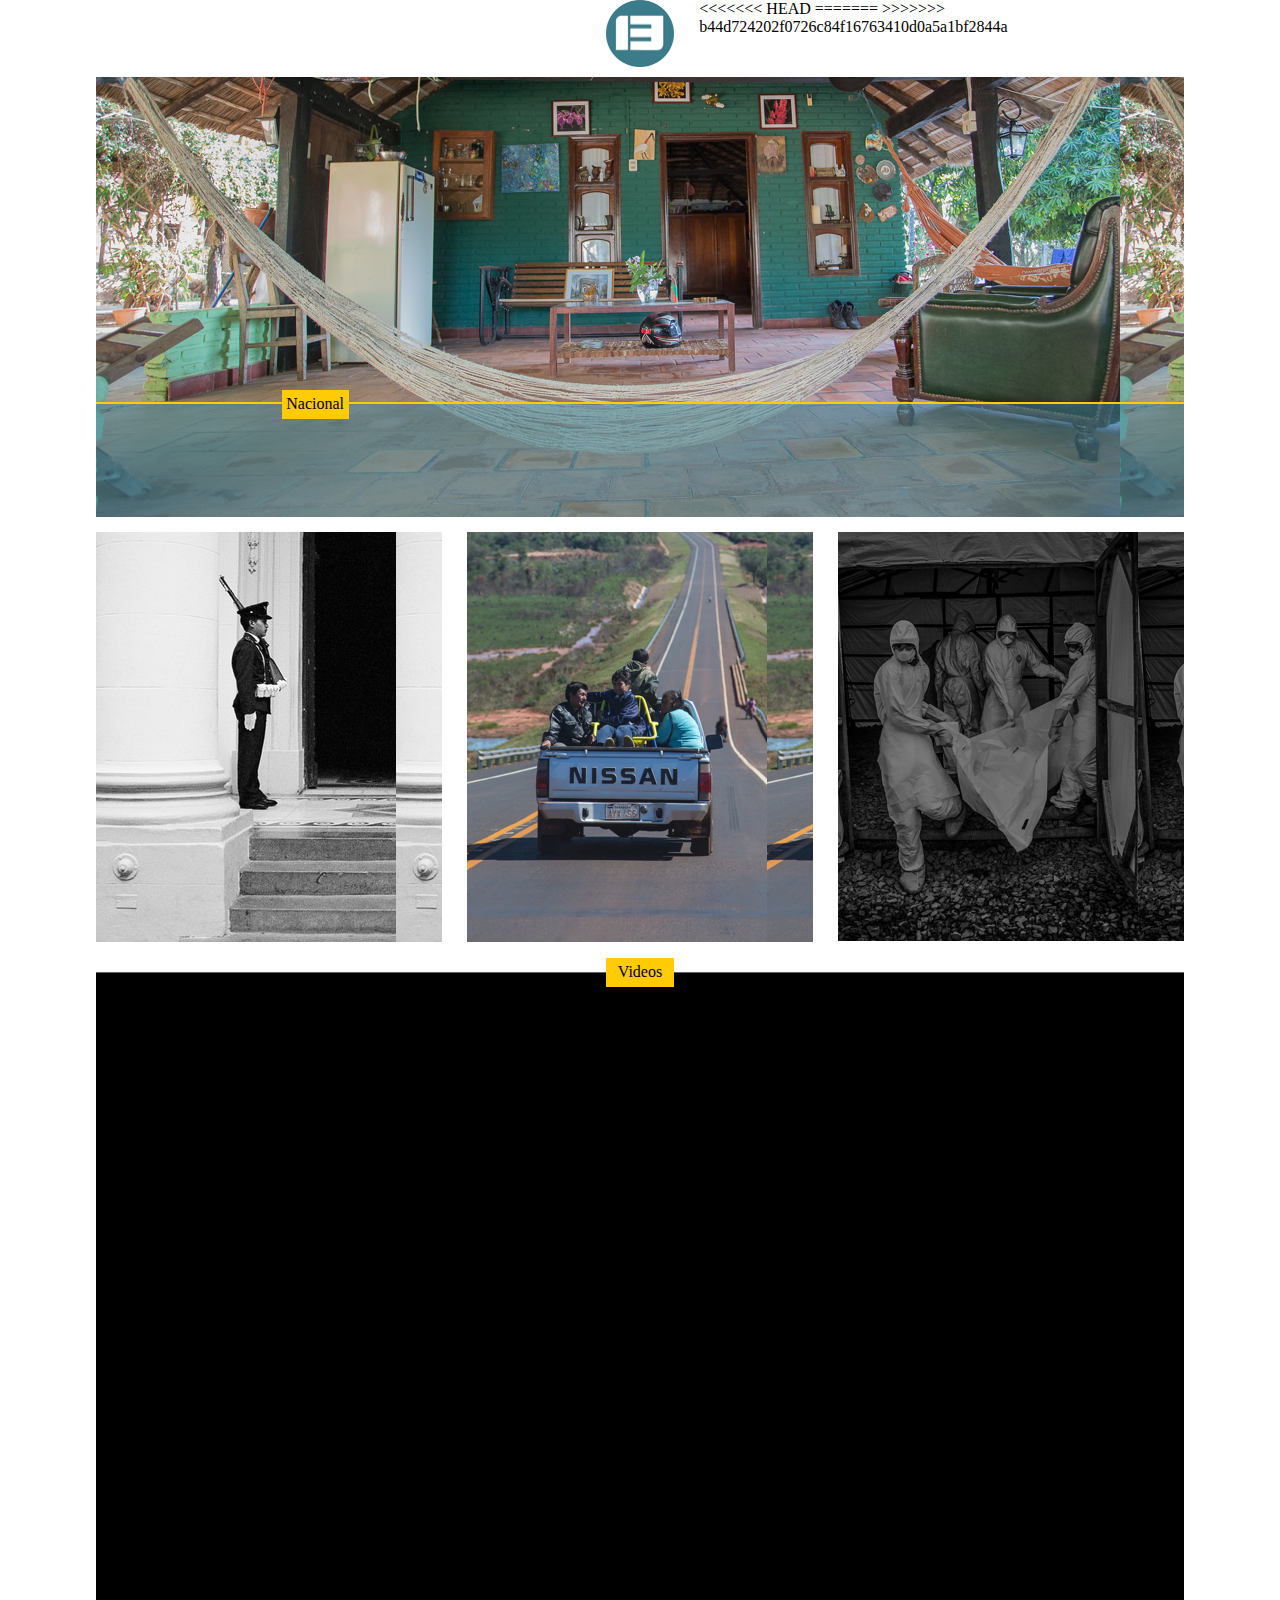
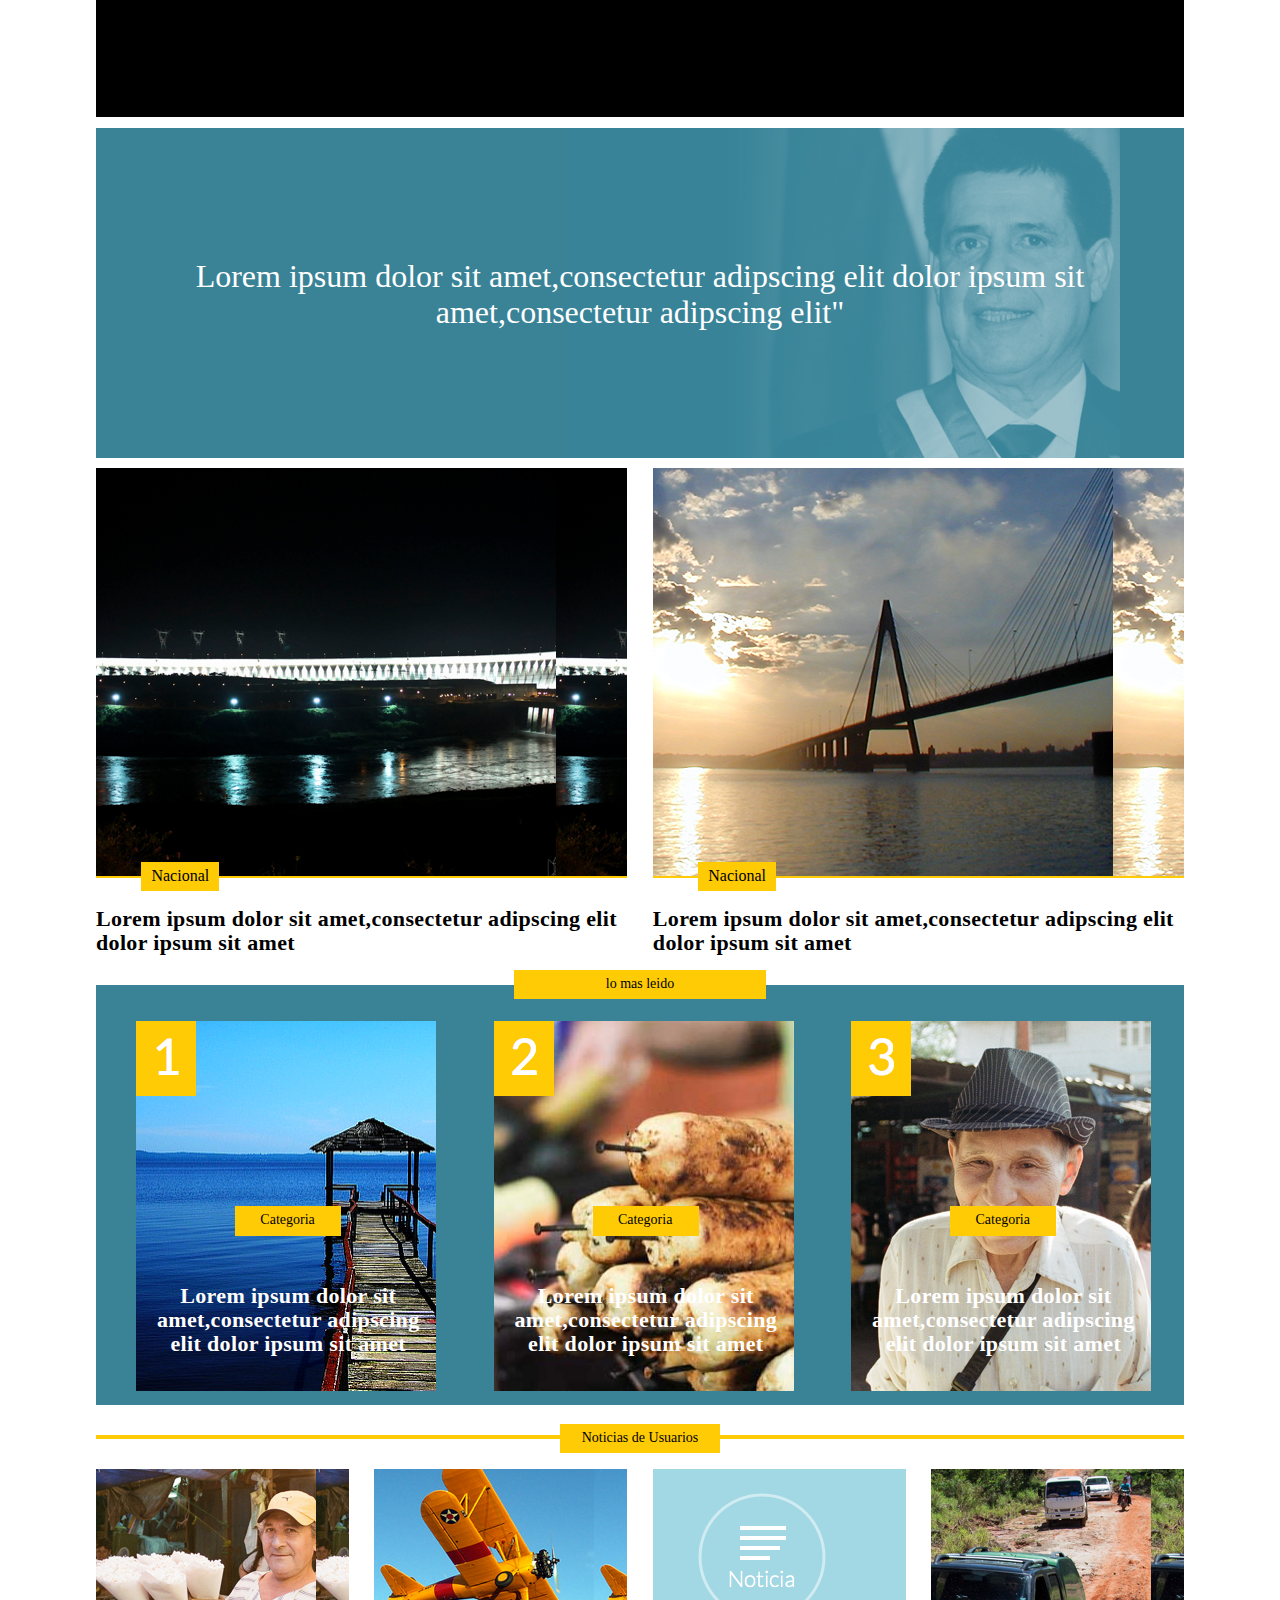
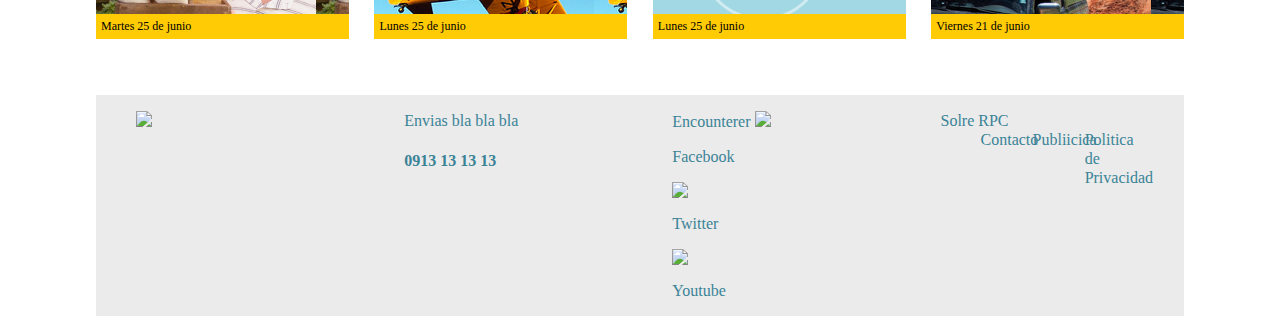
==== commit b63369f2: "moar changes" ====
--- a/index.html
+++ b/index.html
@@ -59,7 +59,50 @@
       ipsum sit amet
       </h3></li>
    </div>
+<<<<<<< HEAD
 
+=======
+   <div class="editorials">
+   <div class="smallbox">Noticias de Usuarios</div>
+     <div class="edit1">
+       <div class="smallbox1">Martes 25 de junio</div>
+     </div>
+          <div class="edit2">
+            <div class="smallbox2">Lunes 25 de junio</div>
+          </div>
+     <div class="edit3">
+       <div class="smallbox3">Lunes 25 de junio</div>
+     </div>
+     <div class="edit4">
+       <div class="smallbox4">Viernes 21 de junio</div>
+     </div>
+</div>
+<footer>
+<ul>
+  <li class="item1"> 
+    <a href="#"> <img src="image/button.png" /> </a>
+  </li>
+  <li class="item2">
+   <span> Envias bla bla bla </span> 
+   <h4> 0913 13 13 13 </h4>
+  </li>
+    <li class="item3"> 
+      <span> Encounterer </span>
+      <img src="images/fb.png" /> <p> Facebook </p>
+      <img src="images/twitter.png" /> <p> Twitter </p>
+      <img src="images/youtube.png" /> <p> Youtube </p
+    </li>
+  <li class="item4"> 
+    <span> Solre RPC </span>
+    <ul>
+      <li> Contacto </li>
+      <li> Publiicica </li>
+      <li> Politica de Privacidad </li>
+    </ul>
+  </li>
+</ul>
+</footer>
+>>>>>>> b44d724202f0726c84f16763410d0a5a1bf2844a
 </div>
 </body>
 </html>
--- a/style.css
+++ b/style.css
@@ -108,7 +108,7 @@
     .blackbox .smallbox:last-child {
       margin-right: 0; }
 
-.yellowbox, .header .headertxt .smallbox, .blackbox .smallbox, .news1 .smallbox, .news2 .smallbox, .bluebox .smallbox {
+.yellowbox, .header .headertxt .smallbox, .blackbox .smallbox, .news1 .smallbox, .news2 .smallbox, .bluebox .smallbox, .editorials .smallbox, .smallbox1, .smallbox2, .smallbox3, .smallbox4 {
   float: left;
   display: block;
   margin-right: 2.35765%;
@@ -119,7 +119,7 @@
   background-color: #FFCB05;
   height: 29px;
   position: absolute; }
-  .yellowbox:last-child, .header .headertxt .smallbox:last-child, .blackbox .smallbox:last-child, .news1 .smallbox:last-child, .news2 .smallbox:last-child, .bluebox .smallbox:last-child {
+  .yellowbox:last-child, .header .headertxt .smallbox:last-child, .blackbox .smallbox:last-child, .news1 .smallbox:last-child, .news2 .smallbox:last-child, .bluebox .smallbox:last-child, .editorials .smallbox:last-child, .smallbox1:last-child, .smallbox2:last-child, .smallbox3:last-child, .smallbox4:last-child {
     margin-right: 0; }
 
 .lincon {
@@ -294,4 +294,166 @@
       .bluebox ul h3:last-child {
         margin-right: 0; }
 
+.editorials {
+  float: left;
+  display: block;
+  margin-right: 2.35765%;
+  width: 100%;
+  height: 260px;
+  margin-top: 30px;
+  position: relative;
+  border-top: 4px solid #FFCB05; }
+  .editorials:last-child {
+    margin-right: 0; }
+  .editorials .edit1 {
+    background-image: url("images/edit1.png");
+    float: left;
+    display: block;
+    margin-right: 2.35765%;
+    width: 23.23176%;
+    position: absolute;
+    height: 170px;
+    margin-top: 30px; }
+    .editorials .edit1:last-child {
+      margin-right: 0; }
+  .editorials .edit2 {
+    background-image: url("images/edit2.png");
+    float: left;
+    display: block;
+    margin-right: 2.35765%;
+    width: 23.23176%;
+    margin-left: 25.58941%;
+    position: absolute;
+    height: 170px;
+    margin-top: 30px; }
+    .editorials .edit2:last-child {
+      margin-right: 0; }
+  .editorials .edit3 {
+    background-image: url("images/edit3.png");
+    float: left;
+    display: block;
+    margin-right: 2.35765%;
+    width: 23.23176%;
+    margin-left: 51.17883%;
+    position: absolute;
+    height: 170px;
+    margin-top: 30px; }
+    .editorials .edit3:last-child {
+      margin-right: 0; }
+  .editorials .edit4 {
+    background-image: url("images/edit4.png");
+    float: left;
+    display: block;
+    margin-right: 2.35765%;
+    width: 23.23176%;
+    margin-left: 76.76824%;
+    position: absolute;
+    height: 170px;
+    margin-top: 30px; }
+    .editorials .edit4:last-child {
+      margin-right: 0; }
+  .editorials .smallbox {
+    float: left;
+    display: block;
+    margin-right: 2.35765%;
+    width: 14.70196%;
+    margin-left: 42.64902%;
+    top: -14.5px;
+    font-family: Lato-Regular;
+    font-size: 14px;
+    color: #000000;
+    line-height: 17px; }
+    .editorials .smallbox:last-child {
+      margin-right: 0; }
+
+.smallbox1 {
+  float: left;
+  display: block;
+  margin-right: 2.35765%;
+  width: 100%;
+  height: 25px;
+  bottom: 0px;
+  font-family: Lato-Italic;
+  font-size: 12px;
+  color: #000000;
+  line-height: 15px;
+  text-align: left;
+  padding-left: 5px; }
+  .smallbox1:last-child {
+    margin-right: 0; }
+
+.smallbox2 {
+  float: left;
+  display: block;
+  margin-right: 2.35765%;
+  width: 100%;
+  height: 25px;
+  bottom: 0px;
+  font-family: Lato-Italic;
+  font-size: 12px;
+  color: #000000;
+  line-height: 15px;
+  text-align: left;
+  padding-left: 5px; }
+  .smallbox2:last-child {
+    margin-right: 0; }
+
+.smallbox3 {
+  float: left;
+  display: block;
+  margin-right: 2.35765%;
+  width: 100%;
+  height: 25px;
+  bottom: 0px;
+  font-family: Lato-Italic;
+  font-size: 12px;
+  color: #000000;
+  line-height: 15px;
+  text-align: left;
+  padding-left: 5px; }
+  .smallbox3:last-child {
+    margin-right: 0; }
+
+.smallbox4 {
+  float: left;
+  display: block;
+  margin-right: 2.35765%;
+  width: 100%;
+  height: 25px;
+  bottom: 0px;
+  font-family: Lato-Italic;
+  font-size: 12px;
+  color: #000000;
+  line-height: 15px;
+  text-align: left;
+  padding-left: 5px; }
+  .smallbox4:last-child {
+    margin-right: 0; }
+
+footer {
+  float: left;
+  display: block;
+  margin-right: 2.35765%;
+  width: 100%;
+  background-color: #EBEBEB;
+  font-family: Lato-Bold;
+  font-size: 16px;
+  color: #3A8397;
+  line-height: 19px; }
+  footer:last-child {
+    margin-right: 0; }
+  footer li {
+    float: left;
+    display: block;
+    margin-right: 2.35765%;
+    width: 23.23176%;
+    list-style-type: none; }
+    footer li:last-child {
+      margin-right: 0; }
+    footer li .item2 {
+      font-family: Lato-Italic;
+      font-size: 16px;
+      color: #3A8397;
+      line-height: 19px; }
+
 /*# sourceMappingURL=style.css.map */
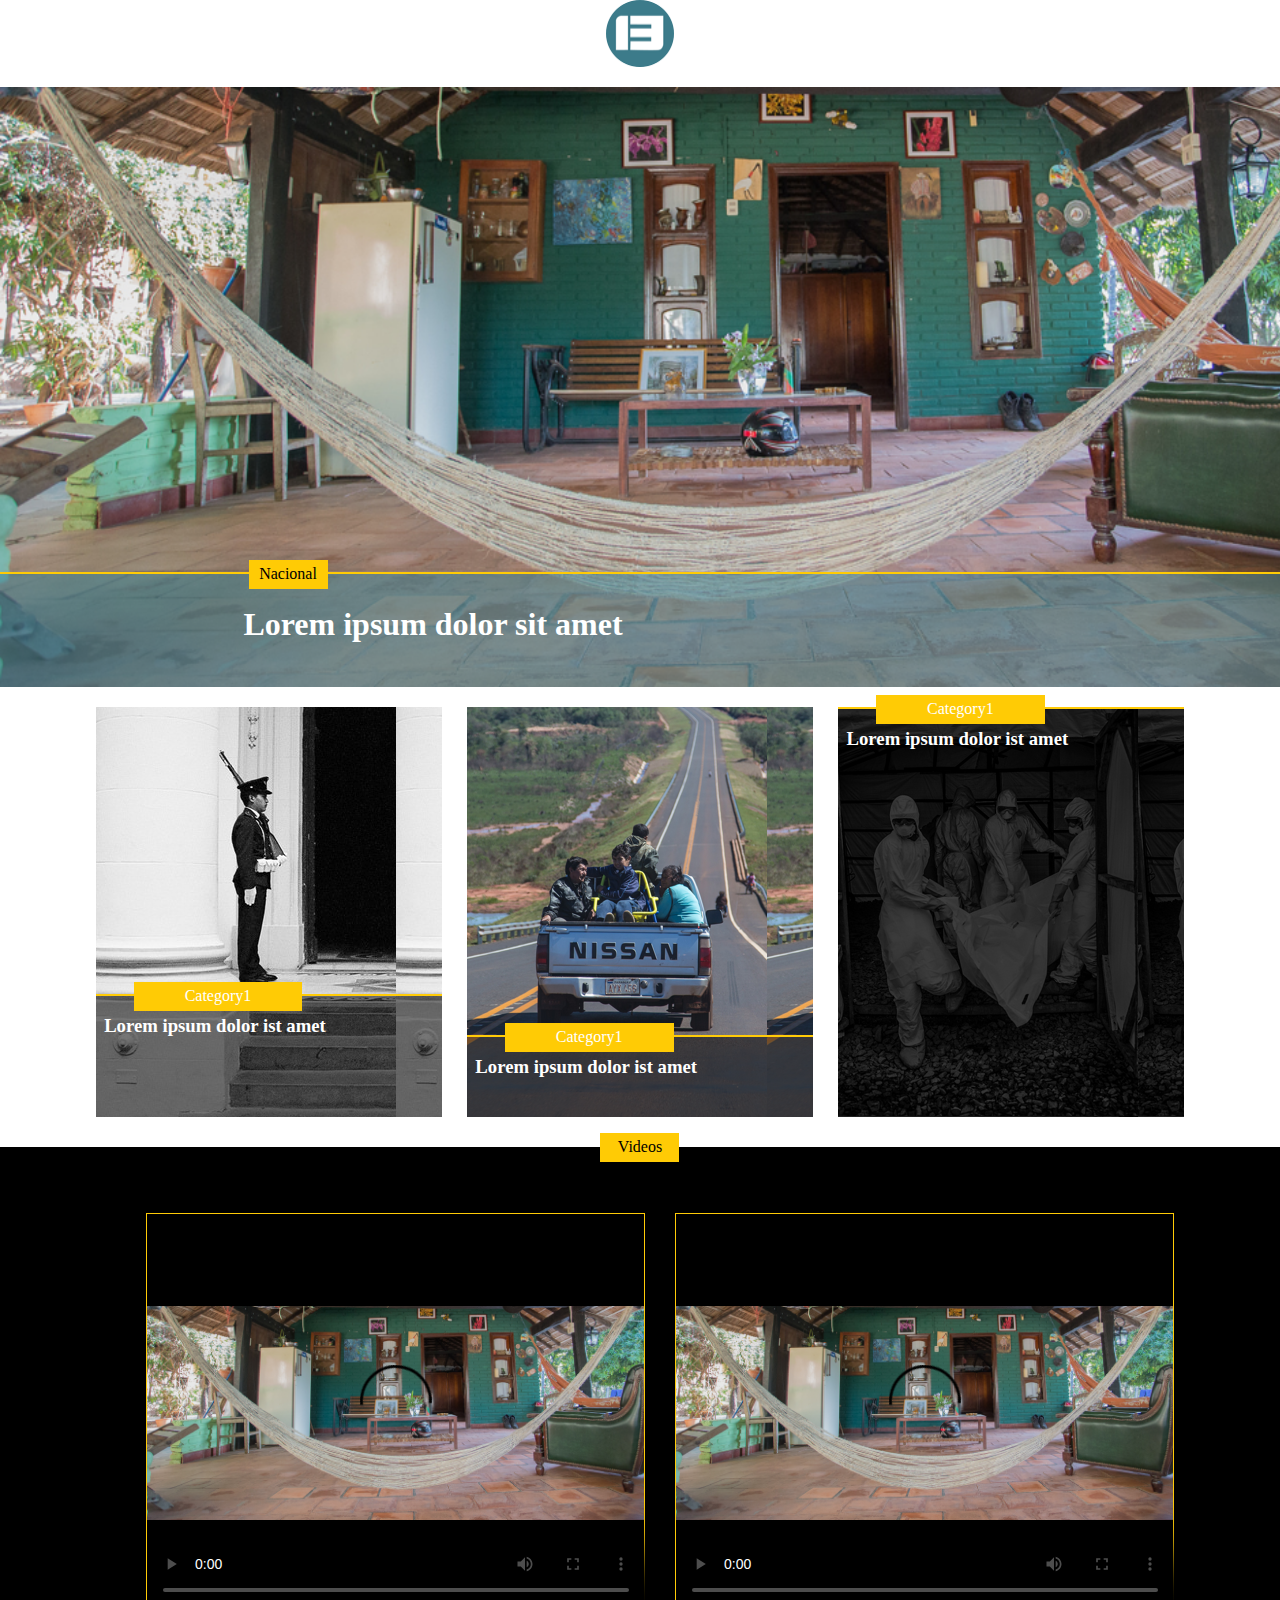
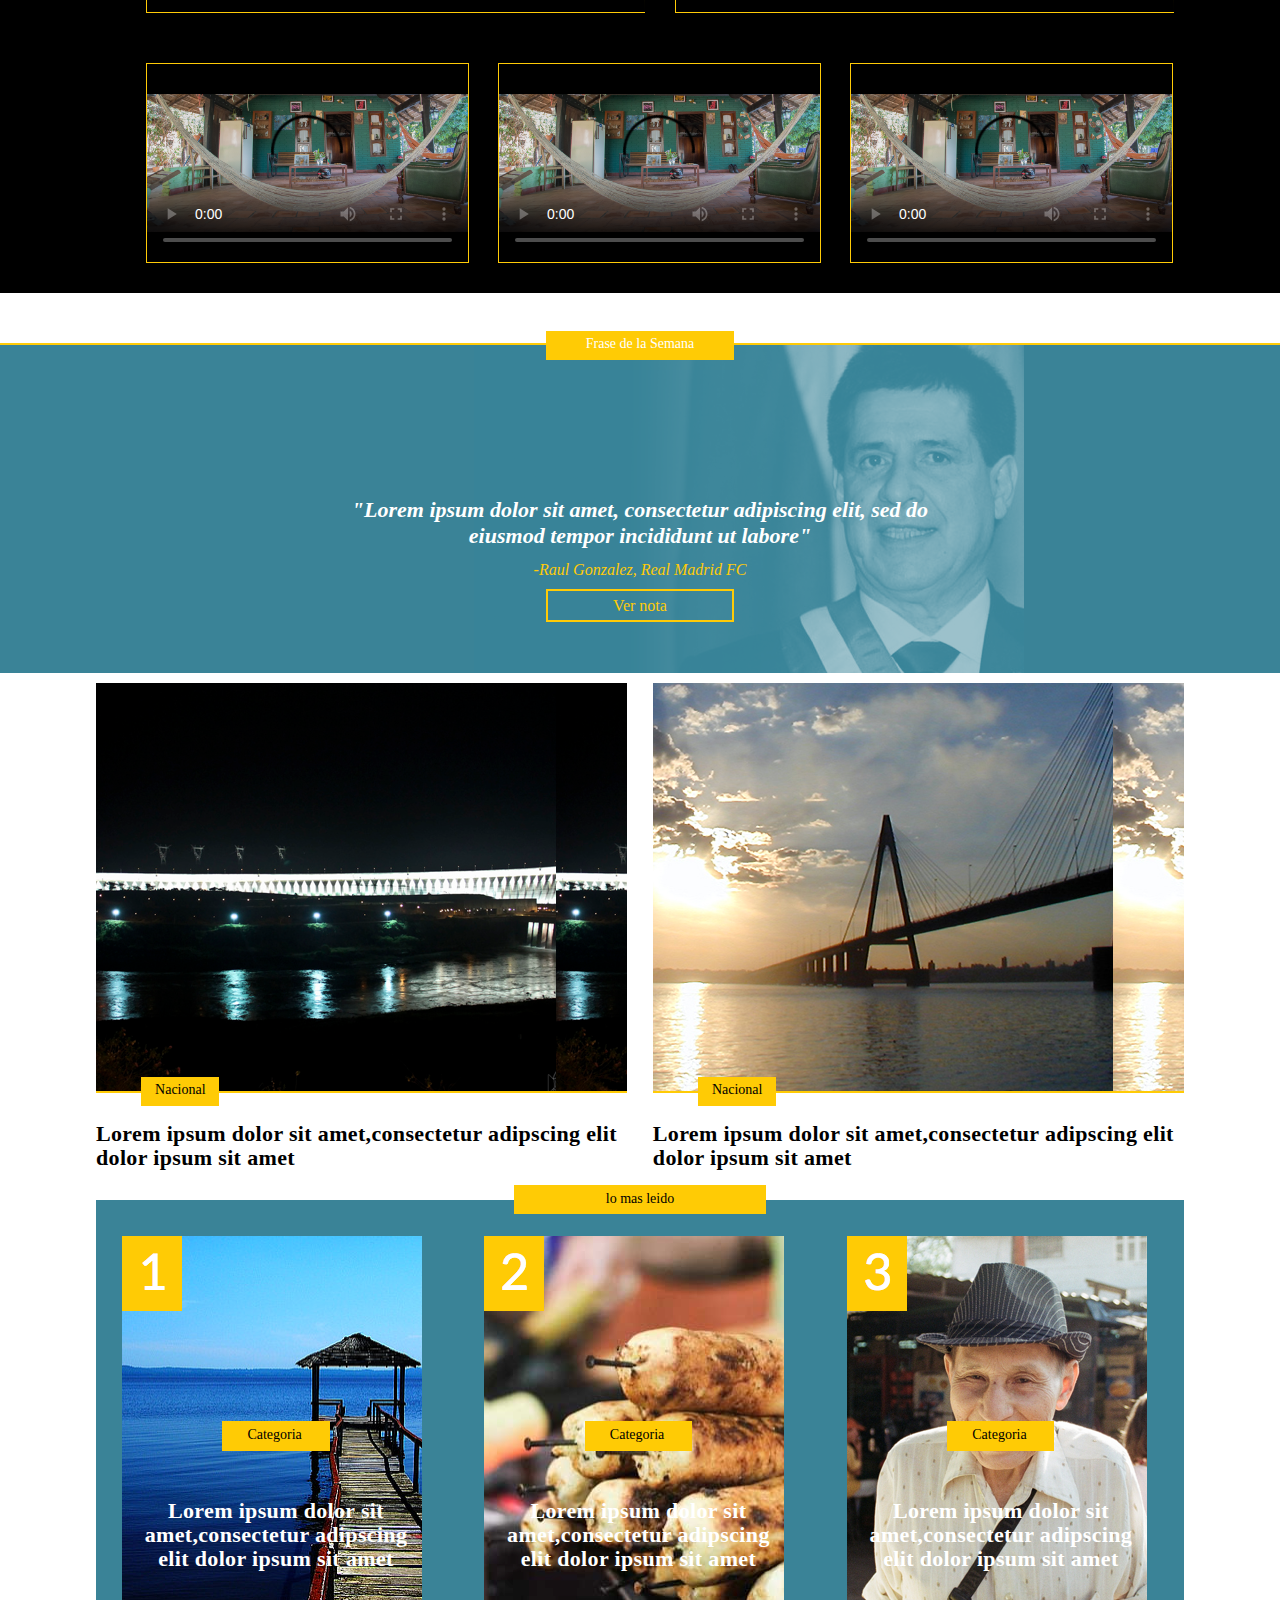
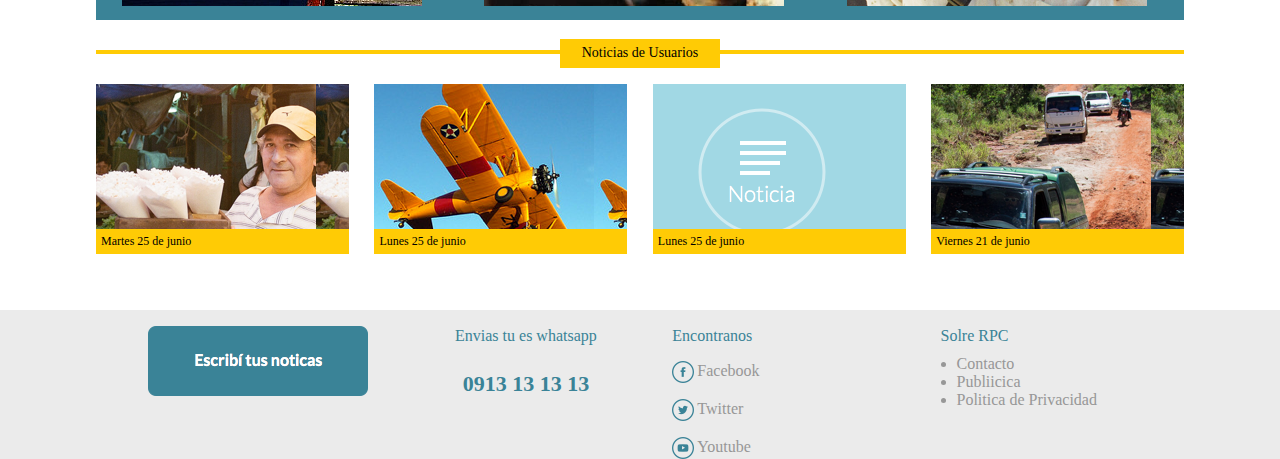
==== commit 6867454a: "footer + minor changes" ====
--- a/index.html
+++ b/index.html
@@ -5,41 +5,110 @@
 </head>
 <body>
 <div id="wrapper">
+
   <img class="logo" src="images/logo.png" />
-  <div class="header">
+</div>
+  <header>
     <div class="headertxt">
-      <div class="smallbox"> Nacional </div>
+      <span class="smallbox"> Nacional </span>
+    <h1> Lorem ipsum dolor sit amet </h1>
     </div>
-  </div>
-  <div class="story1"></div>
-  <div class="story2"></div>
-  <div class="story3"></div>
+  </header>
+
+
+  <div id="story_wrapper">
+  <ul>
+    <li class="story1">
+     <div class="desc">
+       <span class="smallbox"> Category1 </span>
+      <h3> Lorem ipsum dolor ist amet </h3>
+      </div>
+    </li>
+    <li class="story2">
+      <div class="desc">
+       <span class="smallbox"> Category1 </span>
+       <h3> Lorem ipsum dolor ist amet </h3>
+      </div>
+    </li>
+
+    <li class="story3">
+      <div class="desc">
+       <span class="smallbox"> Category1 </span>
+       <h3> Lorem ipsum dolor ist amet </h3>
+      </div>
+    </li>
+  </ul>
+
+</div>
 
   <div class="blackbox">
-    <div class="smallbox"> Videos </div>
+    <span class="smallbox"> Videos </span>
+    <ul class="main">
+      <video poster="images/header.png" controls>
+      <source src="movie.mp4" type="video/mp4">
+      <source src="movie.ogg" type="video/ogg">
+       Your browser does not support the video tag.
+      </video>
+
+      <video poster="images/header.png" controls>
+      <source src="movie.mp4" type="video/mp4">
+      <source src="movie.ogg" type="video/ogg">
+      Your browser does not support the video tag.
+      </video>
+
+    </ul>
+    <ul class="thumb">
+
+      <video poster="images/header.png" controls>
+      <source src="movie.mp4" type="video/mp4">
+      <source src="movie.ogg" type="video/ogg">
+      Your browser does not support the video tag.
+      </video>
+
+      <video poster="images/header.png" controls>
+      <source src="movie.mp4" type="video/mp4">
+      <source src="movie.ogg" type="video/ogg">
+      Your browser does not support the video tag.
+      </video>
+
+      <video poster="images/header.png" controls>
+      <source src="movie.mp4" type="video/mp4">
+      <source src="movie.ogg" type="video/ogg">
+      Your browser does not support the video tag.
+      </video>
+
+    </ul>
   </div>
 
-  <div class="lincon">
-  Lorem ipsum dolor sit amet,consectetur adipscing elit dolor ipsum sit amet,consectetur adipscing elit"
+  <section>
+    <span class="smallbox"> Frase de la Semana </span>
+    <h3 class="quote"> "Lorem ipsum dolor sit amet, consectetur adipiscing elit, sed do<br/> eiusmod
+    tempor incididunt ut labore" </h3>
+    <em> -Raul Gonzalez, Real Madrid FC </em>
+    <strong>Ver nota</strong>
+ </section>
+
+ <div id="wrapper">
+ <div class="coverstory">
+
+   <li class="news1">
+     <span class="smallbox">Nacional</span>
+   </li>
+
+   <li class="news2">
+     <span class="smallbox">Nacional </span>
+   </li>
+
+   <h4 class="storytext">
+    Lorem ipsum dolor sit amet,consectetur adipscing elit dolor ipsum sit amet
+    </h4>
+    <h4 class="storytext">
+      Lorem ipsum dolor sit amet,consectetur adipscing elit dolor ipsum sit amet
+     </h4>
    </div>
 
-
-   <div class="news1">
-     <div class="smallbox">Nacional</div>
-   </div>
-
-   <div class="news2">
-     <div class="smallbox">Nacional </div>
-   </div>
-
-   <div class="storytext">
-     <h4>Lorem ipsum dolor sit amet,consectetur adipscing elit dolor ipsum sit amet
-     </h4>
-     <h4>Lorem ipsum dolor sit amet,consectetur adipscing elit dolor ipsum sit amet
-     </h4>
-   </div>
    <div class="bluebox">
-    <div class="smallbox">lo mas leido</div>
+    <span class="smallbox">lo mas leido</span>
     <ul>
       <li class="slide1">
       <span> Categoria </span>
@@ -59,9 +128,6 @@
       ipsum sit amet
       </h3></li>
    </div>
-<<<<<<< HEAD
-
-=======
    <div class="editorials">
    <div class="smallbox">Noticias de Usuarios</div>
      <div class="edit1">
@@ -76,24 +142,29 @@
      <div class="edit4">
        <div class="smallbox4">Viernes 21 de junio</div>
      </div>
+  </div>
 </div>
+
 <footer>
+<div id="wrapper">
 <ul>
-  <li class="item1"> 
-    <a href="#"> <img src="image/button.png" /> </a>
+  <li class="item1">
+    <a href="#"> <img src="images/button.png" /> </a>
   </li>
   <li class="item2">
-   <span> Envias bla bla bla </span> 
+   <span> Envias tu es whatsapp</span>
    <h4> 0913 13 13 13 </h4>
   </li>
-    <li class="item3"> 
-      <span> Encounterer </span>
-      <img src="images/fb.png" /> <p> Facebook </p>
-      <img src="images/twitter.png" /> <p> Twitter </p>
-      <img src="images/youtube.png" /> <p> Youtube </p
+    <li class="item3">
+     <span> Encontranos </span> <br />
+     <ul>
+        <li class="fb"> <p> Facebook </p> </li>
+        <li class="twitter"> <p> Twitter </p> </li>
+        <li class="youtube"> <p> Youtube </p> </li>
+     </ul>
     </li>
-  <li class="item4"> 
-    <span> Solre RPC </span>
+  <li class="item4">
+  <span> Solre RPC </span> <br />
     <ul>
       <li> Contacto </li>
       <li> Publiicica </li>
@@ -101,8 +172,8 @@
     </ul>
   </li>
 </ul>
+</div>
 </footer>
->>>>>>> b44d724202f0726c84f16763410d0a5a1bf2844a
-</div>
+
 </body>
 </html>
--- a/style.css
+++ b/style.css
@@ -6,7 +6,8 @@
 
 body {
   margin: 0;
-  padding: 0; }
+  padding: 0;
+  font-family: Lato-Regular; }
 
 #wrapper {
   max-width: 68em;
@@ -26,78 +27,157 @@
   .logo:last-child {
     margin-right: 0; }
 
-.header {
+.yellowbox, header .headertxt .smallbox, #story_wrapper ul li .desc .smallbox, .blackbox .smallbox, section .smallbox, .coverstory li .smallbox, .bluebox .smallbox, .editorials .smallbox, .editorials .smallbox1, .editorials .smallbox2, .editorials .smallbox3, .editorials .smallbox4 {
+  float: left;
+  display: block;
+  margin-right: 2.35765%;
+  width: 6.17215%;
+  text-align: center;
+  padding-top: 5px;
+  background-color: #FFCB05;
+  height: 29px;
+  position: absolute; }
+  .yellowbox:last-child, header .headertxt .smallbox:last-child, #story_wrapper ul li .desc .smallbox:last-child, .blackbox .smallbox:last-child, section .smallbox:last-child, .coverstory li .smallbox:last-child, .bluebox .smallbox:last-child, .editorials .smallbox:last-child, .editorials .smallbox1:last-child, .editorials .smallbox2:last-child, .editorials .smallbox3:last-child, .editorials .smallbox4:last-child {
+    margin-right: 0; }
+
+header {
   background-image: url("images/header.png");
+  background-size: cover;
   float: left;
   display: block;
   margin-right: 2.35765%;
   width: 100%;
-  margin-top: 10px;
-  height: 440px;
+  margin-top: 20px;
+  height: 600px;
   position: relative; }
-  .header:last-child {
-    margin-right: 0; }
-  .header .headertxt {
+  header:last-child {
+    margin-right: 0; }
+  header .headertxt {
     background: rgba(61, 131, 150, 0.5);
     float: left;
     display: block;
     margin-right: 2.35765%;
     width: 100%;
+    padding: 0 0 0 2.35765%;
     height: 115px;
     position: absolute;
     bottom: 0;
     border-top: 2px solid #FFCB05; }
-    .header .headertxt:last-child {
-      margin-right: 0; }
-    .header .headertxt .smallbox {
+    header .headertxt:last-child {
+      margin-right: 0; }
+    header .headertxt .smallbox {
       top: -14.5px;
       margin-left: 17.05961%; }
-
-.story1 {
-  background-image: url("images/story1.png");
-  float: left;
-  display: block;
-  margin-right: 2.35765%;
-  width: 31.76157%;
-  margin-top: 15px;
-  height: 410px; }
-  .story1:last-child {
-    margin-right: 0; }
-
-.story2 {
-  background-image: url("images/story2.png");
-  float: left;
-  display: block;
-  margin-right: 2.35765%;
-  width: 31.76157%;
-  margin-top: 15px;
-  height: 410px; }
-  .story2:last-child {
-    margin-right: 0; }
-
-.story3 {
-  background-image: url("images/story3.png");
-  float: left;
-  display: block;
-  margin-right: 2.35765%;
-  width: 31.76157%;
-  margin-right: 0;
-  margin-top: 15px;
-  height: 409px; }
-  .story3:last-child {
-    margin-right: 0; }
+    header .headertxt h1 {
+      color: #ffffff;
+      margin-left: 17.05961%;
+      padding-top: 10px; }
+
+#story_wrapper {
+  max-width: 68em;
+  margin-left: auto;
+  margin-right: auto; }
+  #story_wrapper::after {
+    clear: both;
+    content: "";
+    display: table; }
+  #story_wrapper ul {
+    float: left;
+    display: block;
+    margin-right: 2.35765%;
+    width: 100%;
+    margin: 0;
+    padding: 0; }
+    #story_wrapper ul:last-child {
+      margin-right: 0; }
+    #story_wrapper ul li {
+      margin-left: 0;
+      list-style-type: none;
+      float: left;
+      display: block;
+      margin-right: 2.35765%;
+      width: 31.76157%;
+      height: 410px;
+      margin-top: 20px;
+      position: relative; }
+      #story_wrapper ul li:last-child {
+        margin-right: 0; }
+      #story_wrapper ul li .desc {
+        border-top: 2px solid #FFCB07;
+        height: 25%;
+        position: absolute;
+        float: left;
+        display: block;
+        margin-right: 2.35765%;
+        width: 100%;
+        padding-left: 2.3567%;
+        color: white;
+        background-color: rgba(0, 0, 0, 0.5); }
+        #story_wrapper ul li .desc:last-child {
+          margin-right: 0; }
+        #story_wrapper ul li .desc .smallbox {
+          top: -14.5px;
+          float: left;
+          display: block;
+          margin-right: 2.35765%;
+          width: 48.82117%;
+          margin-left: 8.5298%; }
+          #story_wrapper ul li .desc .smallbox:last-child {
+            margin-right: 0; }
+    #story_wrapper ul .story1 {
+      background-image: url("images/story1.png"); }
+      #story_wrapper ul .story1 .desc {
+        top: 70%;
+        height: 30%; }
+    #story_wrapper ul .story2 {
+      background-image: url("images/story2.png"); }
+      #story_wrapper ul .story2 .desc {
+        top: 80%;
+        height: 20%; }
+    #story_wrapper ul .story3 {
+      background-image: url("images/story3.png"); }
+      #story_wrapper ul .story3 .desc {
+        top: 0;
+        height: 100%; }
 
 .blackbox {
   float: left;
   display: block;
   margin-right: 2.35765%;
   width: 100%;
-  background-image: url("images/blackbox.png");
+  background-color: #000000;
   margin-top: 30px;
   height: 746px;
   position: relative; }
   .blackbox:last-child {
     margin-right: 0; }
+  .blackbox .main {
+    padding-top: 50px; }
+    .blackbox .main video {
+      border: 1px solid #FFCB07;
+      float: left;
+      display: block;
+      margin-right: 2.35765%;
+      width: 40.29137%;
+      height: 400px; }
+      .blackbox .main video:last-child {
+        margin-right: 0; }
+    .blackbox .main video:first-child {
+      margin-left: 8.5298%; }
+  .blackbox .thumb {
+    margin-top: 100px; }
+    .blackbox .thumb video {
+      margin-top: 50px;
+      border: 1px solid #FFCB07;
+      float: left;
+      display: block;
+      margin-right: 2.35765%;
+      width: 26.0466%;
+      height: 200px; }
+      .blackbox .thumb video:last-child {
+        margin-right: 0; }
+    .blackbox .thumb video:first-child {
+      margin-left: 8.5298%; }
   .blackbox .smallbox {
     float: left;
     display: block;
@@ -108,40 +188,68 @@
     .blackbox .smallbox:last-child {
       margin-right: 0; }
 
-.yellowbox, .header .headertxt .smallbox, .blackbox .smallbox, .news1 .smallbox, .news2 .smallbox, .bluebox .smallbox, .editorials .smallbox, .smallbox1, .smallbox2, .smallbox3, .smallbox4 {
-  float: left;
-  display: block;
-  margin-right: 2.35765%;
-  width: 6.17215%;
-  text-align: center;
-  padding-top: 5px;
-  font: "Helvetica Neue", "Helvetica", "Roboto", "Arial", sans-serif;
-  background-color: #FFCB05;
-  height: 29px;
-  position: absolute; }
-  .yellowbox:last-child, .header .headertxt .smallbox:last-child, .blackbox .smallbox:last-child, .news1 .smallbox:last-child, .news2 .smallbox:last-child, .bluebox .smallbox:last-child, .editorials .smallbox:last-child, .smallbox1:last-child, .smallbox2:last-child, .smallbox3:last-child, .smallbox4:last-child {
-    margin-right: 0; }
-
-.lincon {
+section {
   background-image: url("images/lincon.png");
   float: left;
   display: block;
   margin-right: 2.35765%;
   width: 100%;
   height: 330px;
-  margin-top: 10px;
+  margin-top: 50px;
   padding-top: 130px;
-  text-align: center;
-  font-family: italic;
-  font-size: 32px;
+  border-top: 2px solid #FFCB07;
   color: #FFFFFF;
-  line-height: 36px;
-  opacity: 1; }
-  .lincon:last-child {
-    margin-right: 0; }
-
-.news1 {
-  background-image: url("images/bridge1.png");
+  position: relative; }
+  section:last-child {
+    margin-right: 0; }
+  section .quote {
+    font-family: PTSerif;
+    font-style: italic;
+    font-size: 22px;
+    text-align: center; }
+  section .smallbox {
+    float: left;
+    display: block;
+    margin-right: 2.35765%;
+    width: 14.70196%;
+    margin-left: 42.64902%;
+    font-size: 14px;
+    top: -14.5px; }
+    section .smallbox:last-child {
+      margin-right: 0; }
+  section em {
+    float: left;
+    display: block;
+    margin-right: 2.35765%;
+    width: 100%;
+    color: #FFCB07;
+    font-size: 16px;
+    margin-top: -10px;
+    text-align: center;
+    font-family: Lato-Regular; }
+    section em:last-child {
+      margin-right: 0; }
+  section strong {
+    float: left;
+    display: block;
+    margin-right: 2.35765%;
+    width: 14.70196%;
+    margin-left: 42.64902%;
+    margin-top: 10px;
+    text-align: center;
+    display: block;
+    font-family: Lato-Regular;
+    font-style: normal;
+    font-weight: 200;
+    font-size: 16px;
+    color: #FFCB07;
+    line-height: 19px;
+    padding: 5px;
+    border: 2px solid #FFCB07; }
+    section strong:last-child {
+      margin-right: 0; }
+
+.coverstory li {
   float: left;
   display: block;
   margin-right: 2.35765%;
@@ -149,10 +257,11 @@
   position: relative;
   height: 410px;
   margin-top: 10px;
+  font-size: 14px;
   border-bottom: 2px solid #FFCB05; }
-  .news1:last-child {
-    margin-right: 0; }
-  .news1 .smallbox {
+  .coverstory li:last-child {
+    margin-right: 0; }
+  .coverstory li .smallbox {
     margin-left: 8.5298%;
     float: left;
     display: block;
@@ -160,56 +269,25 @@
     width: 14.70196%;
     position: absolute;
     bottom: -14.5px; }
-    .news1 .smallbox:last-child {
-      margin-right: 0; }
-
-.news2 {
+    .coverstory li .smallbox:last-child {
+      margin-right: 0; }
+.coverstory .news1 {
+  background-image: url("images/bridge1.png"); }
+.coverstory .news2 {
   background-image: url("images/bridge2.png");
+  margin-right: 0; }
+.coverstory .storytext {
   float: left;
   display: block;
   margin-right: 2.35765%;
   width: 48.82117%;
-  height: 410px;
-  margin-top: 10px;
-  position: relative;
-  border-bottom: 2px solid #FFCB05;
-  margin-right: 0; }
-  .news2:last-child {
-    margin-right: 0; }
-  .news2 .smallbox {
-    margin-left: 8.5298%;
-    float: left;
-    display: block;
-    margin-right: 2.35765%;
-    width: 14.70196%;
-    position: absolute;
-    bottom: -14.5px; }
-    .news2 .smallbox:last-child {
-      margin-right: 0; }
-
-.storytext {
-  float: left;
-  display: block;
-  margin-right: 2.35765%;
-  width: 100%; }
-  .storytext:last-child {
-    margin-right: 0; }
-  .storytext h4 {
-    float: left;
-    display: block;
-    margin-right: 2.35765%;
-    width: 48.82117%;
-    font-family: Lato-Black;
-    font-size: 22px;
-    color: #000000;
-    letter-spacing: 0.34px;
-    line-height: 24px; }
-    .storytext h4:last-child {
-      margin-right: 0; }
-    .storytext h4:nth-child(2n) {
-      margin-right: 0; }
-    .storytext h4:nth-child(2n+1) {
-      clear: left; }
+  font-family: Lato-Black;
+  font-size: 22px;
+  color: #000000;
+  letter-spacing: 0.34px;
+  line-height: 24px; }
+  .coverstory .storytext:last-child {
+    margin-right: 0; }
 
 .bluebox {
   background-image: url("images/bluebox.png");
@@ -236,7 +314,7 @@
     .bluebox .smallbox:last-child {
       margin-right: 0; }
   .bluebox ul {
-    padding-top: 20px; }
+    padding: 20px 0 0 2.35765%; }
     .bluebox ul span {
       background-color: #FFCB05;
       position: relative;
@@ -359,101 +437,152 @@
     width: 14.70196%;
     margin-left: 42.64902%;
     top: -14.5px;
-    font-family: Lato-Regular;
+    font-family: Lato-Italic;
     font-size: 14px;
     color: #000000;
     line-height: 17px; }
     .editorials .smallbox:last-child {
       margin-right: 0; }
-
-.smallbox1 {
+  .editorials .smallbox1 {
+    float: left;
+    display: block;
+    margin-right: 2.35765%;
+    width: 100%;
+    height: 25px;
+    bottom: 0px;
+    font-family: Lato-Italic;
+    font-size: 12px;
+    color: #000000;
+    line-height: 15px;
+    text-align: left;
+    padding-left: 5px; }
+    .editorials .smallbox1:last-child {
+      margin-right: 0; }
+  .editorials .smallbox2 {
+    float: left;
+    display: block;
+    margin-right: 2.35765%;
+    width: 100%;
+    height: 25px;
+    bottom: 0px;
+    font-family: Lato-Italic;
+    font-size: 12px;
+    color: #000000;
+    line-height: 15px;
+    text-align: left;
+    padding-left: 5px; }
+    .editorials .smallbox2:last-child {
+      margin-right: 0; }
+  .editorials .smallbox3 {
+    float: left;
+    display: block;
+    margin-right: 2.35765%;
+    width: 100%;
+    height: 25px;
+    bottom: 0px;
+    font-family: Lato-Italic;
+    font-size: 12px;
+    color: #000000;
+    line-height: 15px;
+    text-align: left;
+    padding-left: 5px; }
+    .editorials .smallbox3:last-child {
+      margin-right: 0; }
+  .editorials .smallbox4 {
+    float: left;
+    display: block;
+    margin-right: 2.35765%;
+    width: 100%;
+    height: 25px;
+    bottom: 0px;
+    font-family: Lato-Italic;
+    font-size: 12px;
+    color: #000000;
+    line-height: 15px;
+    text-align: left;
+    padding-left: 5px; }
+    .editorials .smallbox4:last-child {
+      margin-right: 0; }
+
+footer {
   float: left;
   display: block;
   margin-right: 2.35765%;
   width: 100%;
-  height: 25px;
-  bottom: 0px;
-  font-family: Lato-Italic;
-  font-size: 12px;
-  color: #000000;
-  line-height: 15px;
-  text-align: left;
-  padding-left: 5px; }
-  .smallbox1:last-child {
-    margin-right: 0; }
-
-.smallbox2 {
-  float: left;
-  display: block;
-  margin-right: 2.35765%;
-  width: 100%;
-  height: 25px;
-  bottom: 0px;
-  font-family: Lato-Italic;
-  font-size: 12px;
-  color: #000000;
-  line-height: 15px;
-  text-align: left;
-  padding-left: 5px; }
-  .smallbox2:last-child {
-    margin-right: 0; }
-
-.smallbox3 {
-  float: left;
-  display: block;
-  margin-right: 2.35765%;
-  width: 100%;
-  height: 25px;
-  bottom: 0px;
-  font-family: Lato-Italic;
-  font-size: 12px;
-  color: #000000;
-  line-height: 15px;
-  text-align: left;
-  padding-left: 5px; }
-  .smallbox3:last-child {
-    margin-right: 0; }
-
-.smallbox4 {
-  float: left;
-  display: block;
-  margin-right: 2.35765%;
-  width: 100%;
-  height: 25px;
-  bottom: 0px;
-  font-family: Lato-Italic;
-  font-size: 12px;
-  color: #000000;
-  line-height: 15px;
-  text-align: left;
-  padding-left: 5px; }
-  .smallbox4:last-child {
-    margin-right: 0; }
-
-footer {
-  float: left;
-  display: block;
-  margin-right: 2.35765%;
-  width: 100%;
-  background-color: #EBEBEB;
-  font-family: Lato-Bold;
-  font-size: 16px;
-  color: #3A8397;
-  line-height: 19px; }
+  background-color: #EBEBEB; }
   footer:last-child {
     margin-right: 0; }
   footer li {
-    float: left;
-    display: block;
-    margin-right: 2.35765%;
-    width: 23.23176%;
     list-style-type: none; }
-    footer li:last-child {
-      margin-right: 0; }
-    footer li .item2 {
-      font-family: Lato-Italic;
-      font-size: 16px;
-      color: #3A8397;
-      line-height: 19px; }
+  footer span {
+    font-family: Lato-Bold;
+    font-size: 16px;
+    color: #3A8397;
+    line-height: 19px; }
+  footer .item1 {
+    float: left;
+    display: block;
+    margin-right: 2.35765%;
+    width: 23.23176%;
+    text-align: center; }
+    footer .item1:last-child {
+      margin-right: 0; }
+  footer .item2 {
+    float: left;
+    display: block;
+    margin-right: 2.35765%;
+    width: 23.23176%;
+    font-family: Lato-Italic;
+    text-align: center;
+    font-size: 16px;
+    color: #3A8397;
+    line-height: 19px; }
+    footer .item2:last-child {
+      margin-right: 0; }
+    footer .item2 h4 {
+      font-size: 22px; }
+  footer .item3 {
+    float: left;
+    display: block;
+    margin-right: 2.35765%;
+    width: 23.23176%; }
+    footer .item3:last-child {
+      margin-right: 0; }
+    footer .item3 ul {
+      color: #979797;
+      padding-left: 0; }
+    footer .item3 p {
+      margin-left: 25px; }
+    footer .item3 .fb {
+      background-image: url("images/fb.png");
+      width: 22px;
+      height: 22px;
+      line-height: 20px;
+      list-style-type: none; }
+    footer .item3 .twitter {
+      background-image: url("images/twitter.png");
+      width: 22px;
+      height: 22px;
+      line-height: 20px;
+      list-style-type: none; }
+    footer .item3 .youtube {
+      width: 22px;
+      height: 22px;
+      line-height: 20px;
+      list-style-type: none;
+      background-image: url("images/youtube.png"); }
+  footer .item4 {
+    float: left;
+    display: block;
+    margin-right: 2.35765%;
+    width: 23.23176%; }
+    footer .item4:last-child {
+      margin-right: 0; }
+    footer .item4 ul {
+      padding-left: 16px;
+      padding-top: 10px; }
+    footer .item4 li {
+      list-style-type: disc;
+      color: #979797; }
 
 /*# sourceMappingURL=style.css.map */
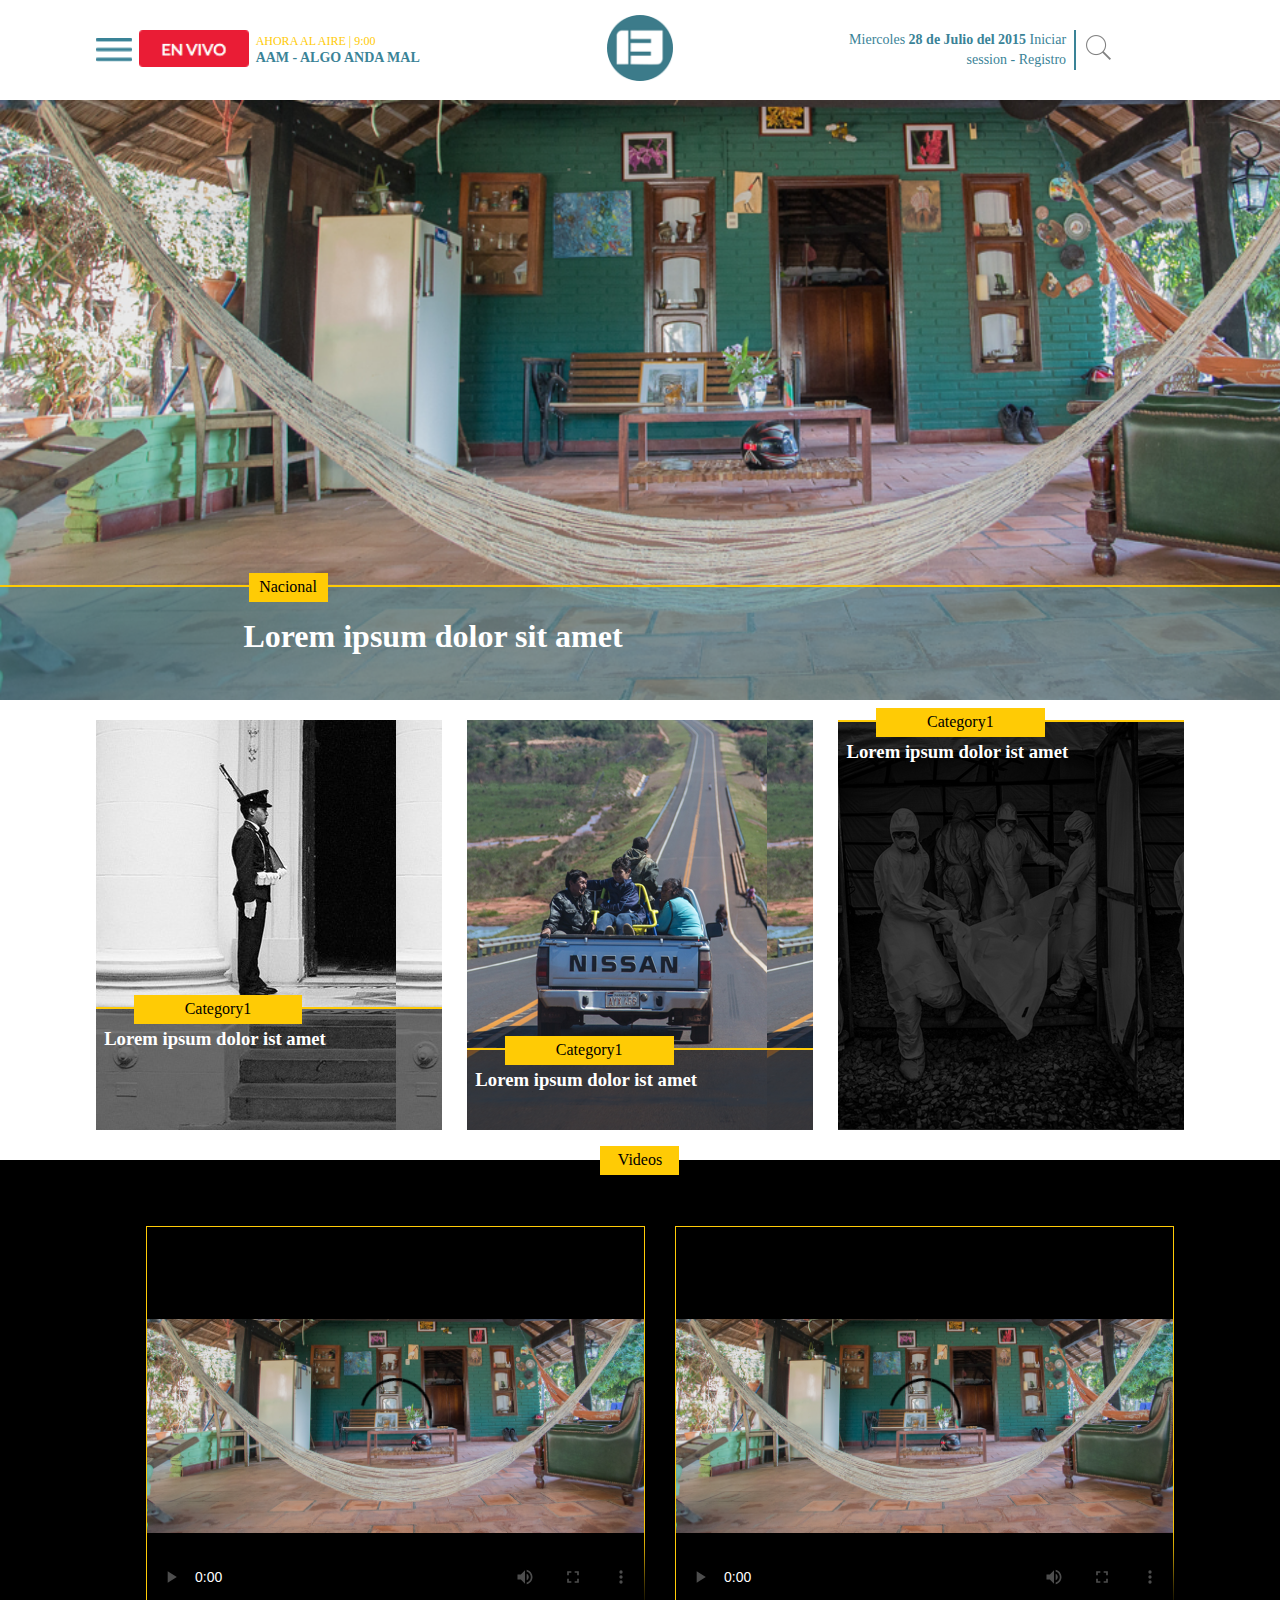
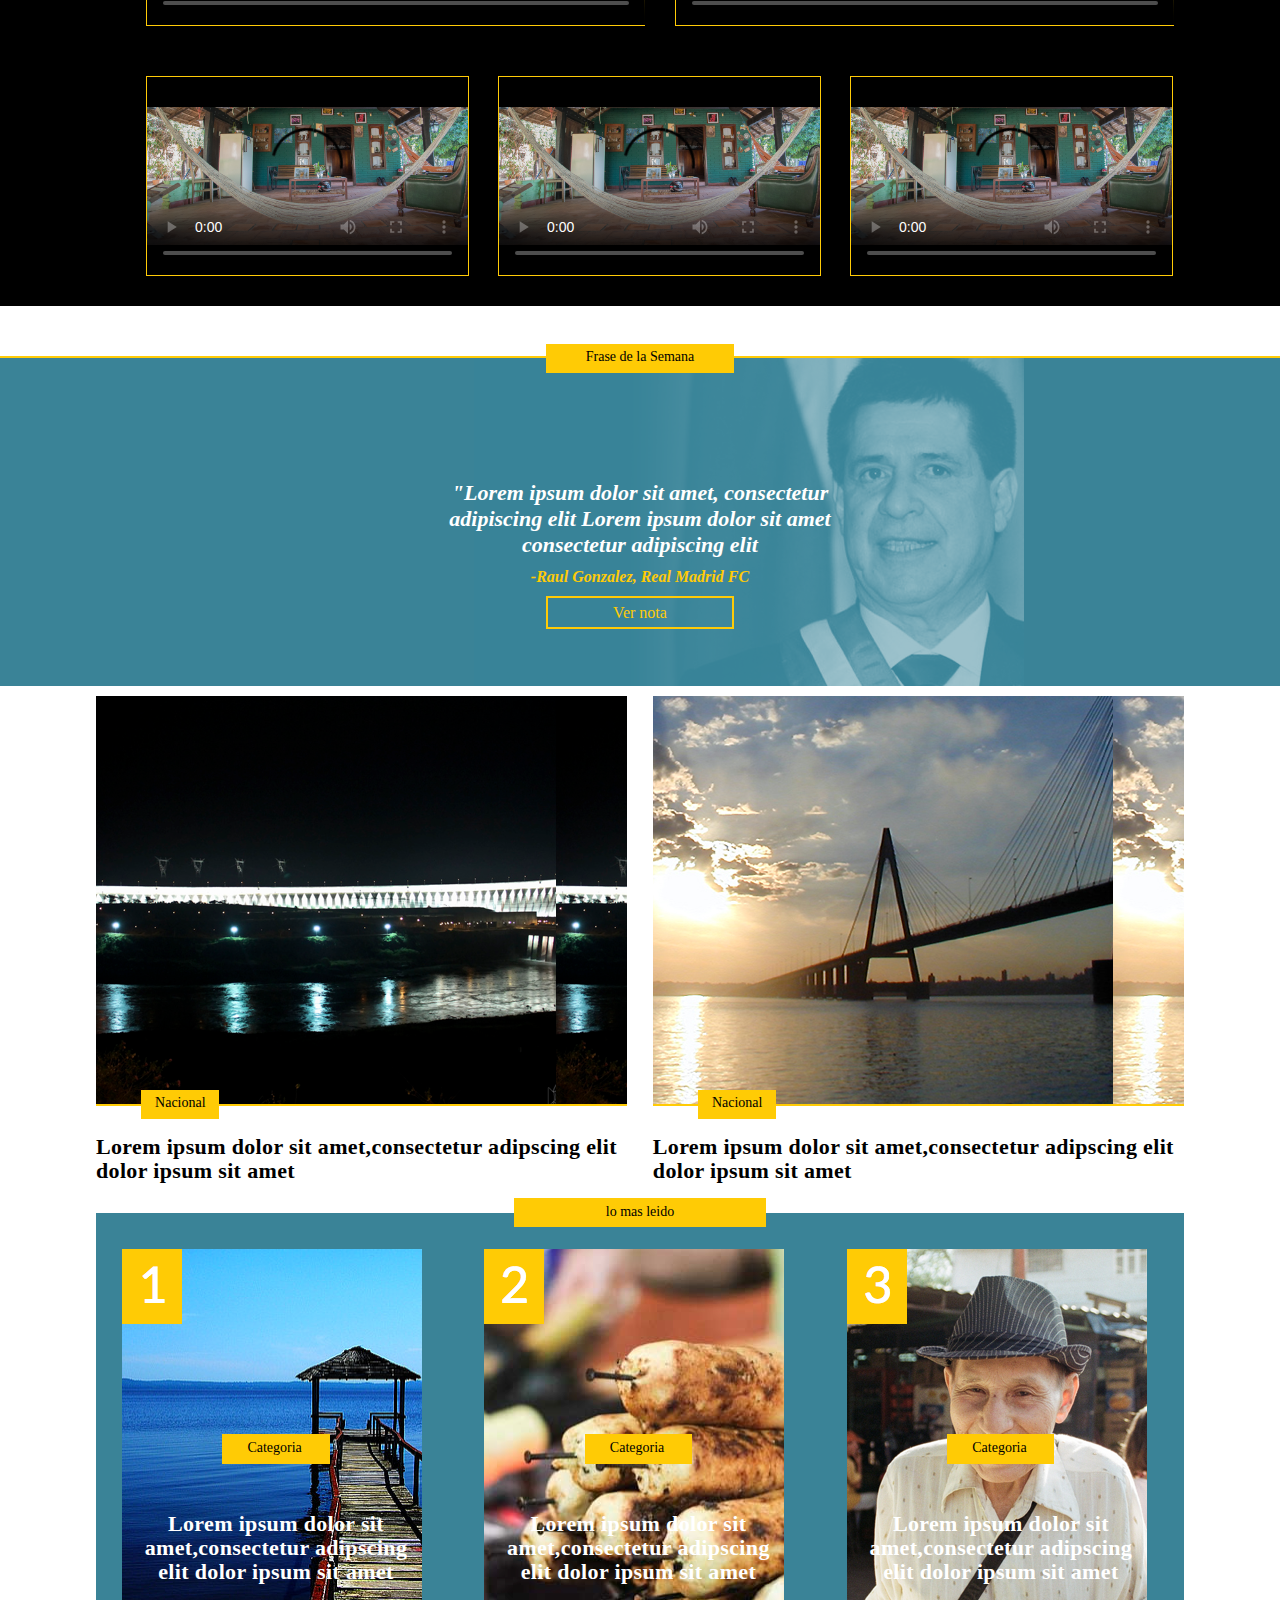
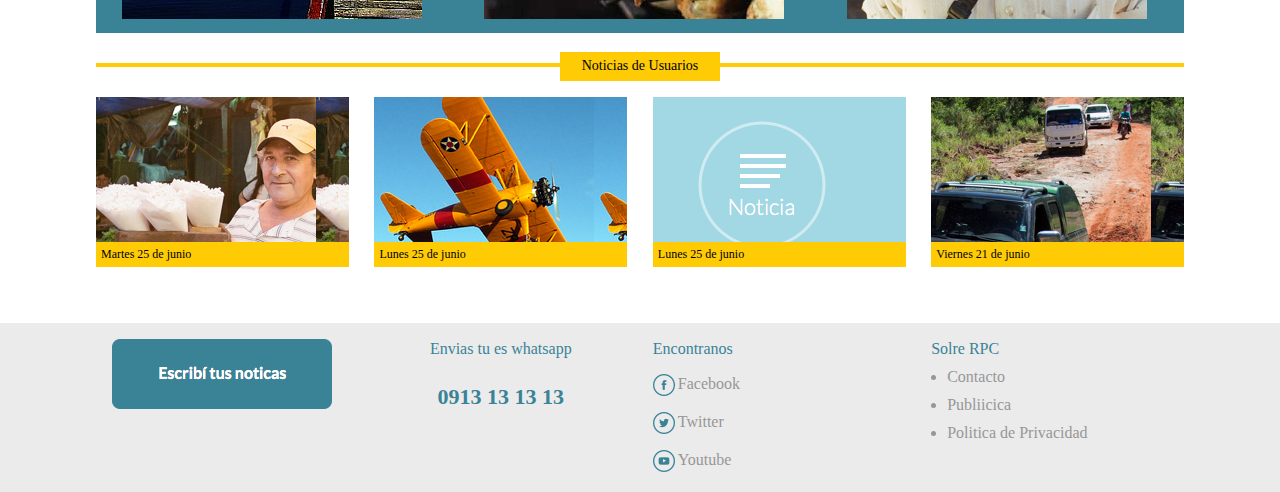
==== commit 9875286e: "homepage done" ====
--- a/index.html
+++ b/index.html
@@ -5,8 +5,31 @@
 </head>
 <body>
 <div id="wrapper">
-
-  <img class="logo" src="images/logo.png" />
+<nav>
+
+  <div class="left">
+    <a href="#"> <img src="images/menu.png" class="menu"/> </a>
+    <a href="#"> <img src="images/envivo.png" class="envivo"/> </a>
+   <div class="top">
+    <span> AHORA AL AIRE | 9:00 </span>
+    <strong> AAM - ALGO ANDA MAL </strong>
+   </div>
+  </div>
+
+  <div class="middle">
+   <img class="logo" src="images/logo.png" />
+  </div>
+
+  <div class="right">
+    <div class="top">
+      <span>Miercoles <b> 28 de Julio del 2015 </b></span>
+      <span> Iniciar session - Registro </span>
+    </div>
+    <div class="search">
+      <a href="#"><img src="images/search.png" /></a>
+    </div>
+  </div>
+ </nav>
 </div>
   <header>
     <div class="headertxt">
@@ -82,9 +105,10 @@
 
   <section>
     <span class="smallbox"> Frase de la Semana </span>
-    <h3 class="quote"> "Lorem ipsum dolor sit amet, consectetur adipiscing elit, sed do<br/> eiusmod
-    tempor incididunt ut labore" </h3>
-    <em> -Raul Gonzalez, Real Madrid FC </em>
+    <h3 class="quote"> "Lorem ipsum dolor sit amet, consectetur<br /> adipiscing
+      elit Lorem ipsum dolor sit amet <br /> consectetur adipiscing elit
+
+      <em> -Raul Gonzalez, Real Madrid FC </em>
     <strong>Ver nota</strong>
  </section>
 
--- a/style.css
+++ b/style.css
@@ -18,14 +18,109 @@
     content: "";
     display: table; }
 
-.logo {
-  float: left;
-  display: block;
-  margin-right: 2.35765%;
-  width: 6.17215%;
-  margin-left: 46.91392%; }
-  .logo:last-child {
-    margin-right: 0; }
+nav {
+  float: left;
+  display: block;
+  margin-right: 2.35765%;
+  width: 100%;
+  height: 80px; }
+  nav:last-child {
+    margin-right: 0; }
+  nav .left {
+    float: left;
+    display: block;
+    margin-right: 2.35765%;
+    width: 31.76157%;
+    padding-top: 30px; }
+    nav .left:last-child {
+      margin-right: 0; }
+    nav .left .menu {
+      float: left;
+      display: block;
+      margin-right: 2.35765%;
+      width: 10.43705%;
+      margin-top: 8px; }
+      nav .left .menu:last-child {
+        margin-right: 0; }
+    nav .left .envivo {
+      float: left;
+      display: block;
+      margin-right: 2.35765%;
+      width: 31.76157%;
+      margin-left: 2%; }
+      nav .left .envivo:last-child {
+        margin-right: 0; }
+    nav .left .top {
+      float: left;
+      display: block;
+      margin-right: 2.35765%;
+      width: 48.82117%;
+      margin-top: 4px;
+      margin-left: 2%; }
+      nav .left .top:last-child {
+        margin-right: 0; }
+      nav .left .top span {
+        font-family: Lato-Regular;
+        font-size: 12px;
+        color: #FFCB05;
+        line-height: 15px; }
+      nav .left .top strong {
+        font-family: Lato-Bold;
+        display: block;
+        font-size: 14px;
+        color: #3A8397;
+        line-height: 17px; }
+  nav .middle {
+    float: left;
+    display: block;
+    margin-right: 2.35765%;
+    width: 31.76157%; }
+    nav .middle:last-child {
+      margin-right: 0; }
+    nav .middle .logo {
+      float: left;
+      display: block;
+      margin-right: 2.35765%;
+      width: 18.96686%;
+      margin-left: 40.51657%;
+      padding-top: 15px; }
+      nav .middle .logo:last-child {
+        margin-right: 0; }
+  nav .right {
+    float: left;
+    display: block;
+    margin-right: 2.35765%;
+    width: 31.76157%;
+    margin-right: 0;
+    margin-top: 30px;
+    float: right;
+    height: 50px; }
+    nav .right:last-child {
+      margin-right: 0; }
+    nav .right .top {
+      float: left;
+      display: block;
+      margin-right: 2.35765%;
+      width: 65.88078%;
+      text-align: right;
+      font-family: Lato-Regular;
+      font-size: 14px;
+      display: block;
+      color: #3A8397;
+      line-height: 20px; }
+      nav .right .top:last-child {
+        margin-right: 0; }
+    nav .right .search {
+      float: left;
+      display: block;
+      margin-right: 2.35765%;
+      width: 31.76157%;
+      padding-left: 10px;
+      padding-top: 5px;
+      border-left: 2px solid #3a8397;
+      height: 40px; }
+      nav .right .search:last-child {
+        margin-right: 0; }
 
 .yellowbox, header .headertxt .smallbox, #story_wrapper ul li .desc .smallbox, .blackbox .smallbox, section .smallbox, .coverstory li .smallbox, .bluebox .smallbox, .editorials .smallbox, .editorials .smallbox1, .editorials .smallbox2, .editorials .smallbox3, .editorials .smallbox4 {
   float: left;
@@ -36,6 +131,7 @@
   padding-top: 5px;
   background-color: #FFCB05;
   height: 29px;
+  color: #000000;
   position: absolute; }
   .yellowbox:last-child, header .headertxt .smallbox:last-child, #story_wrapper ul li .desc .smallbox:last-child, .blackbox .smallbox:last-child, section .smallbox:last-child, .coverstory li .smallbox:last-child, .bluebox .smallbox:last-child, .editorials .smallbox:last-child, .editorials .smallbox1:last-child, .editorials .smallbox2:last-child, .editorials .smallbox3:last-child, .editorials .smallbox4:last-child {
     margin-right: 0; }
@@ -196,7 +292,7 @@
   width: 100%;
   height: 330px;
   margin-top: 50px;
-  padding-top: 130px;
+  padding-top: 100px;
   border-top: 2px solid #FFCB07;
   color: #FFFFFF;
   position: relative; }
@@ -206,7 +302,8 @@
     font-family: PTSerif;
     font-style: italic;
     font-size: 22px;
-    text-align: center; }
+    text-align: center;
+    margin-bottom: 20; }
   section .smallbox {
     float: left;
     display: block;
@@ -224,7 +321,7 @@
     width: 100%;
     color: #FFCB07;
     font-size: 16px;
-    margin-top: -10px;
+    margin-top: 10px;
     text-align: center;
     font-family: Lato-Regular; }
     section em:last-child {
@@ -513,12 +610,15 @@
   footer:last-child {
     margin-right: 0; }
   footer li {
-    list-style-type: none; }
+    list-style-type: none;
+    margin-bottom: 10px; }
   footer span {
     font-family: Lato-Bold;
     font-size: 16px;
     color: #3A8397;
     line-height: 19px; }
+  footer ul {
+    padding-left: 0; }
   footer .item1 {
     float: left;
     display: block;
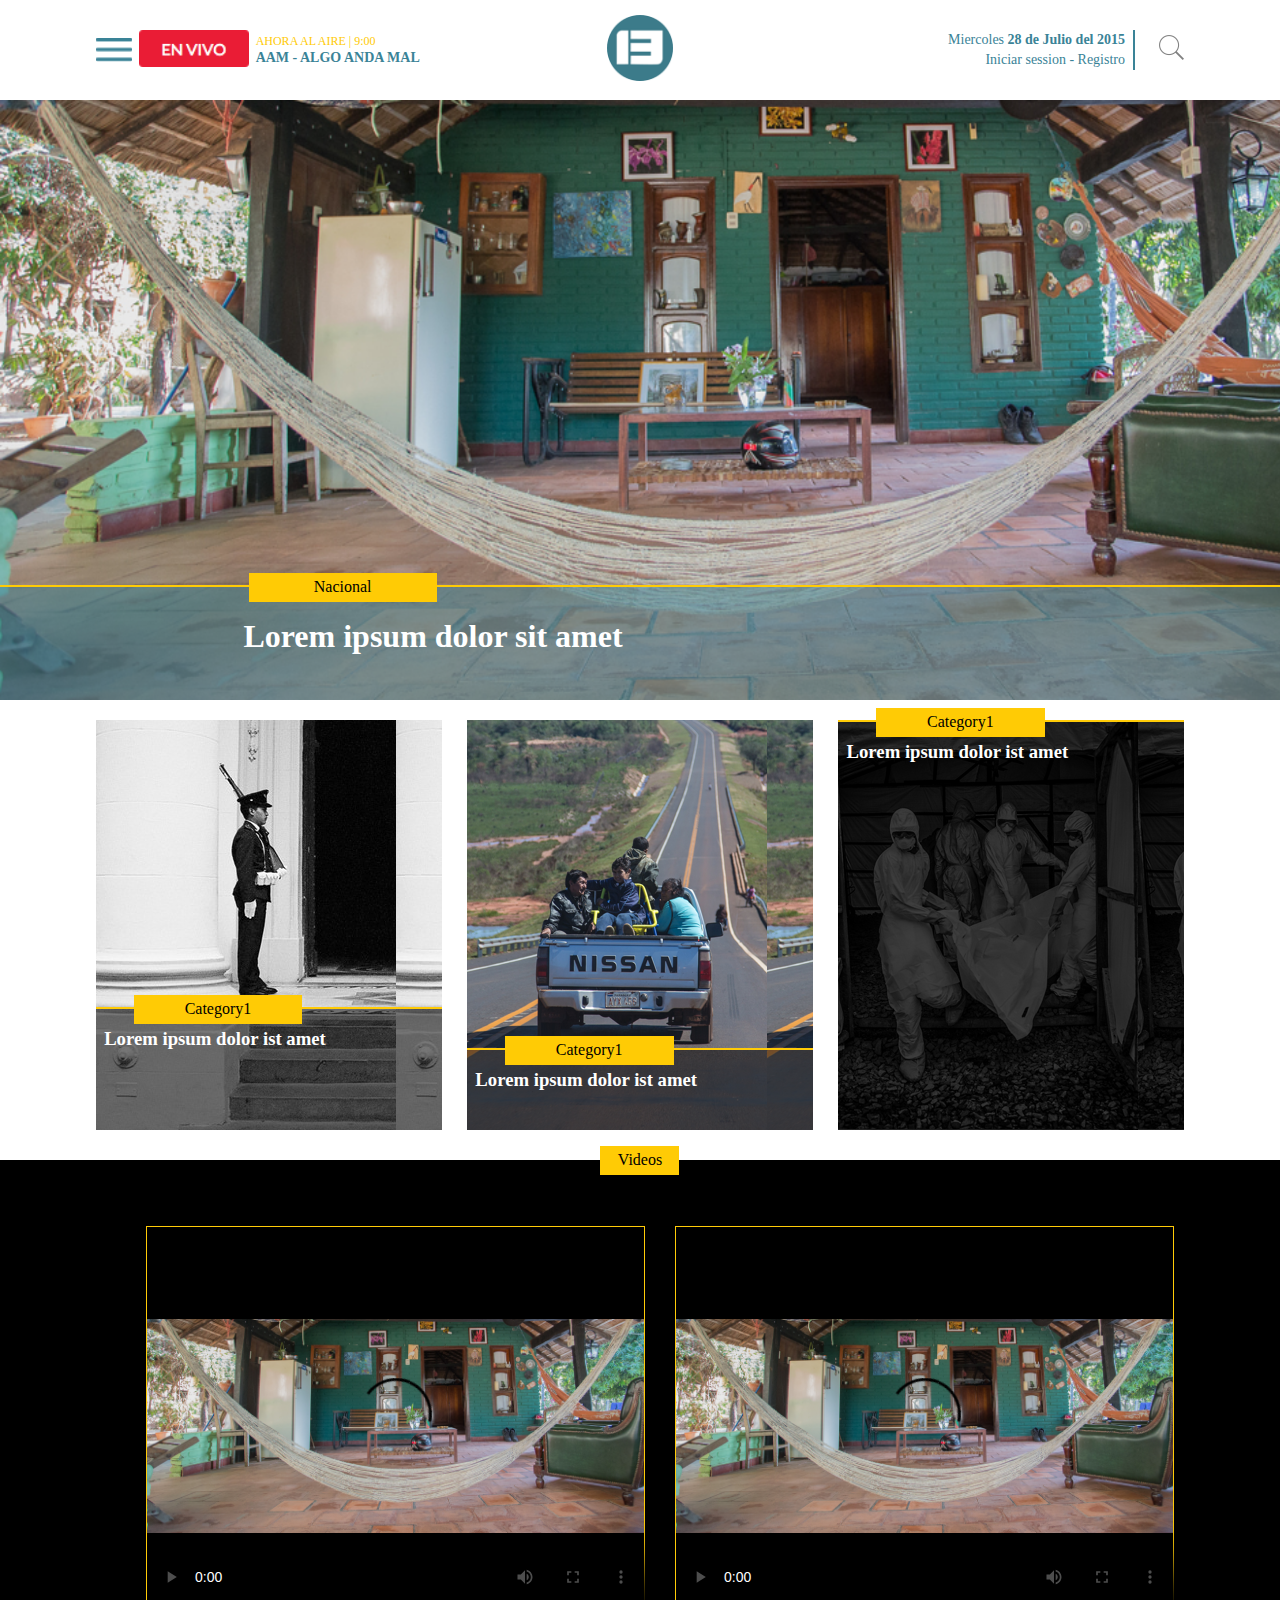
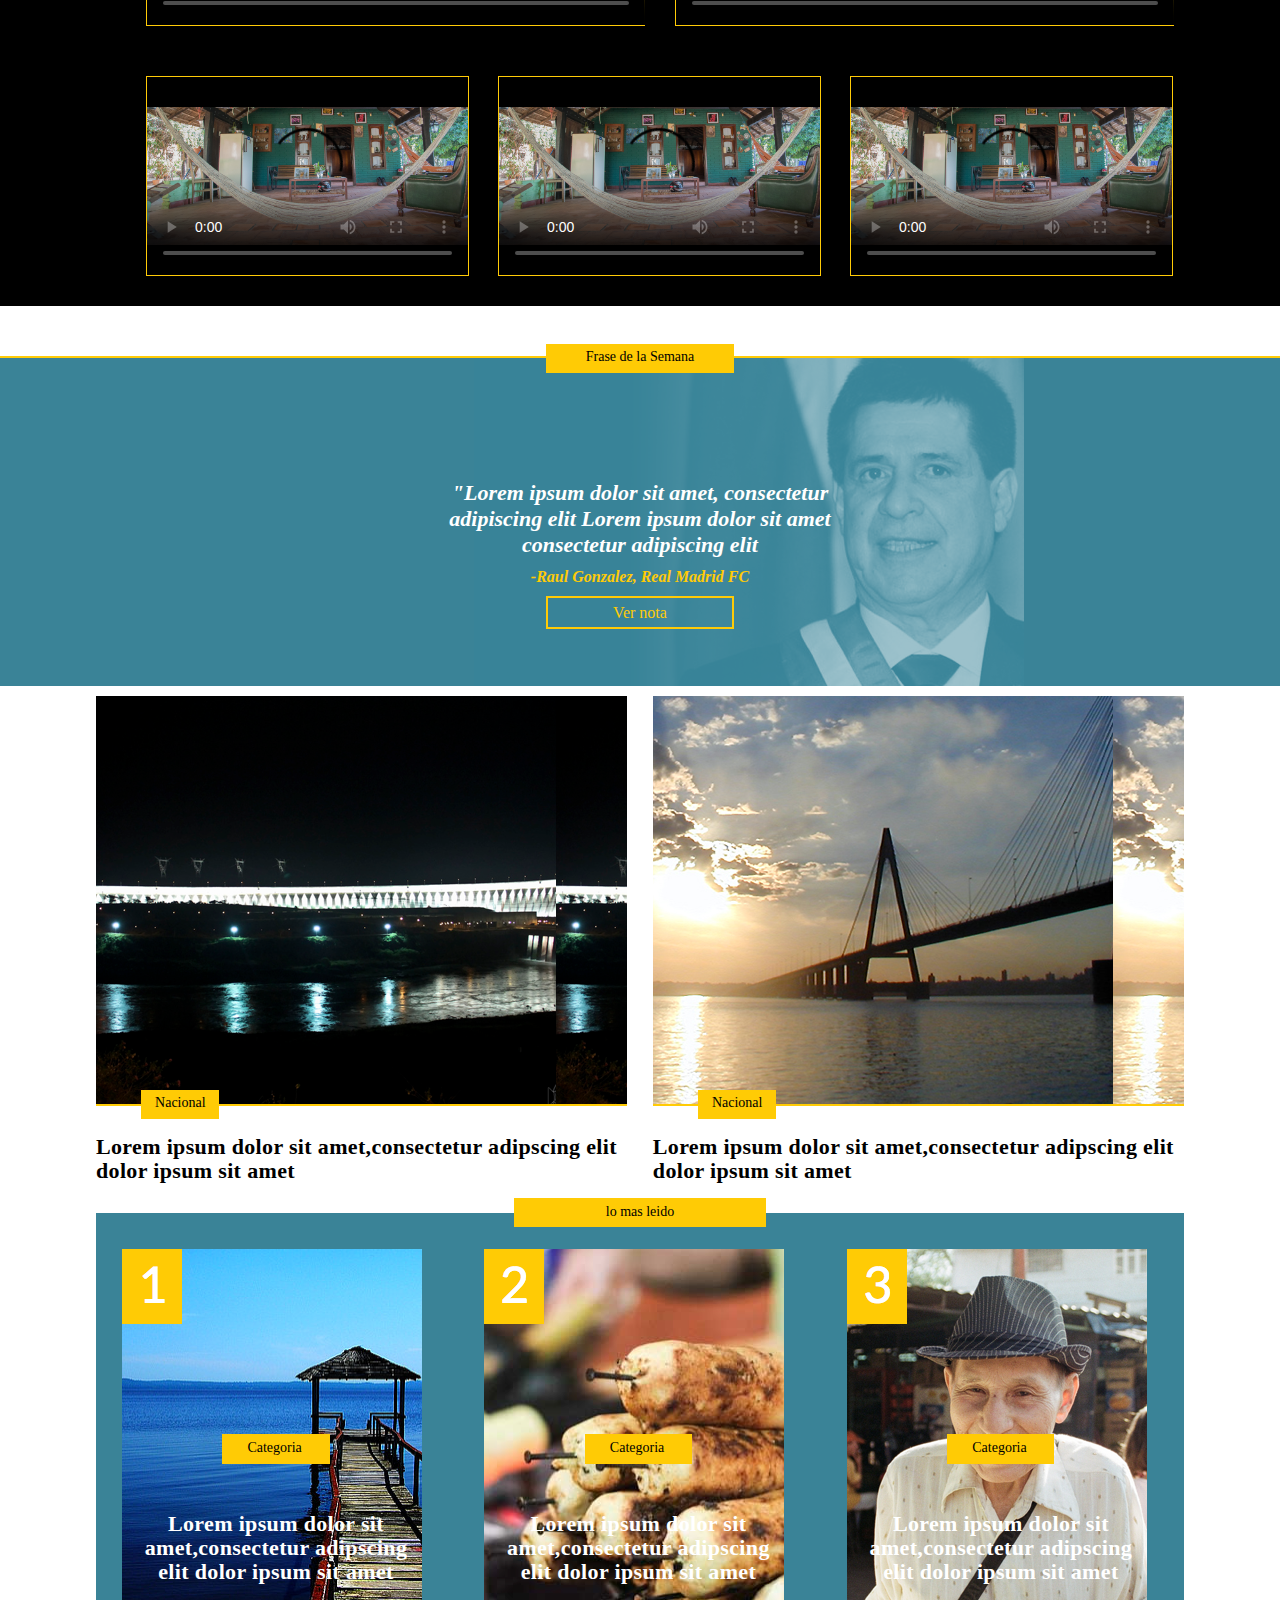
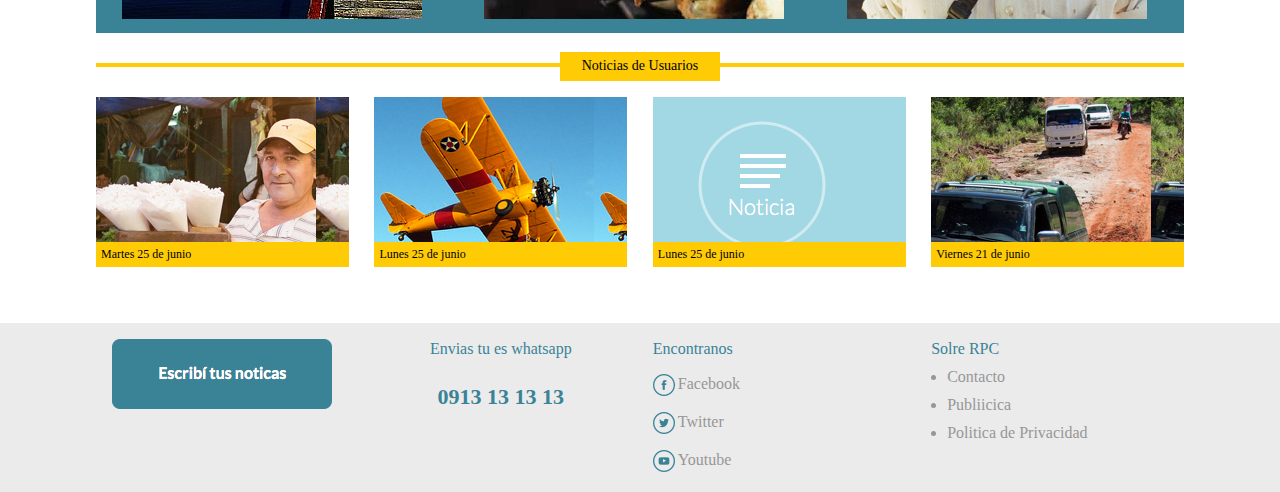
==== commit b00df5cf: "article page" ====
--- a/index.html
+++ b/index.html
@@ -22,7 +22,7 @@
 
   <div class="right">
     <div class="top">
-      <span>Miercoles <b> 28 de Julio del 2015 </b></span>
+      <span>Miercoles <b> 28 de Julio del 2015 </b></span> <br />
       <span> Iniciar session - Registro </span>
     </div>
     <div class="search">
--- a/style.css
+++ b/style.css
@@ -3,6 +3,120 @@
 
 *, *::after, *::before {
   box-sizing: inherit; }
+
+.cover {
+  float: left;
+  display: block;
+  margin-right: 2.35765%;
+  width: 100%;
+  background-image: url("images/storyimage.png");
+  height: 363px;
+  margin: 25px 0;
+  position: relative; }
+  .cover:last-child {
+    margin-right: 0; }
+  .cover .smallbox {
+    float: left;
+    display: block;
+    margin-right: 2.35765%;
+    width: 14.70196%;
+    bottom: 10%;
+    margin-left: 17.05961%; }
+    .cover .smallbox:last-child {
+      margin-right: 0; }
+
+#main {
+  float: left;
+  display: block;
+  margin-right: 2.35765%;
+  width: 82.94039%;
+  margin-left: 17.05961%;
+  margin-bottom: 30px; }
+  #main:last-child {
+    margin-right: 0; }
+  #main h2 {
+    color: #3A8397; }
+  #main em {
+    float: left;
+    display: block;
+    margin-right: 2.35765%;
+    width: 23.23176%; }
+    #main em:last-child {
+      margin-right: 0; }
+  #main p {
+    float: left;
+    display: block;
+    margin-right: 2.35765%;
+    width: 91.4702%;
+    margin-left: 8.5298%; }
+    #main p:last-child {
+      margin-right: 0; }
+  #main .article {
+    float: left;
+    display: block;
+    margin-right: 2.35765%;
+    width: 100%;
+    margin-bottom: 40px; }
+    #main .article:last-child {
+      margin-right: 0; }
+    #main .article img {
+      float: left;
+      display: block;
+      margin-right: 2.35765%;
+      width: 91.4702%;
+      margin-left: 8.5298%;
+      display: block;
+      margin-bottom: 20px; }
+      #main .article img:last-child {
+        margin-right: 0; }
+    #main .article small {
+      float: left;
+      display: block;
+      margin-right: 2.35765%;
+      width: 31.76157%;
+      margin-left: 8.5298%;
+      color: #3a8397; }
+      #main .article small:last-child {
+        margin-right: 0; }
+    #main .article strong {
+      float: left;
+      display: block;
+      margin-right: 2.35765%;
+      width: 57.35098%;
+      text-align: right;
+      font-family: Lato-Regular;
+      font-size: 14px;
+      color: #818181;
+      line-height: 16px; }
+      #main .article strong:last-child {
+        margin-right: 0; }
+
+.highlight {
+  width: 100%;
+  position: relative;
+  background-image: url("images/footerimage1.png");
+  height: 160px; }
+  .highlight .smallbox {
+    float: left;
+    display: block;
+    margin-right: 2.35765%;
+    width: 23.23176%;
+    top: 20%;
+    margin-left: 38.38412%; }
+    .highlight .smallbox:last-child {
+      margin-right: 0; }
+  .highlight h3 {
+    text-align: center;
+    top: 30%;
+    float: left;
+    display: block;
+    margin-right: 2.35765%;
+    width: 65.88078%;
+    margin-left: 17.05961%;
+    color: #ffffff;
+    position: absolute; }
+    .highlight h3:last-child {
+      margin-right: 0; }
 
 body {
   margin: 0;
@@ -93,7 +207,6 @@
     width: 31.76157%;
     margin-right: 0;
     margin-top: 30px;
-    float: right;
     height: 50px; }
     nav .right:last-child {
       margin-right: 0; }
@@ -101,7 +214,7 @@
       float: left;
       display: block;
       margin-right: 2.35765%;
-      width: 65.88078%;
+      width: 82.94039%;
       text-align: right;
       font-family: Lato-Regular;
       font-size: 14px;
@@ -114,7 +227,8 @@
       float: left;
       display: block;
       margin-right: 2.35765%;
-      width: 31.76157%;
+      width: 14.70196%;
+      text-align: right;
       padding-left: 10px;
       padding-top: 5px;
       border-left: 2px solid #3a8397;
@@ -122,19 +236,13 @@
       nav .right .search:last-child {
         margin-right: 0; }
 
-.yellowbox, header .headertxt .smallbox, #story_wrapper ul li .desc .smallbox, .blackbox .smallbox, section .smallbox, .coverstory li .smallbox, .bluebox .smallbox, .editorials .smallbox, .editorials .smallbox1, .editorials .smallbox2, .editorials .smallbox3, .editorials .smallbox4 {
-  float: left;
-  display: block;
-  margin-right: 2.35765%;
-  width: 6.17215%;
+.yellowbox, .cover .smallbox, .highlight .smallbox, header .headertxt .smallbox, #story_wrapper ul li .desc .smallbox, .blackbox .smallbox, section .smallbox, .coverstory li .smallbox, .bluebox .smallbox, .editorials .smallbox, .editorials .smallbox1, .editorials .smallbox2, .editorials .smallbox3, .editorials .smallbox4 {
   text-align: center;
   padding-top: 5px;
   background-color: #FFCB05;
   height: 29px;
   color: #000000;
   position: absolute; }
-  .yellowbox:last-child, header .headertxt .smallbox:last-child, #story_wrapper ul li .desc .smallbox:last-child, .blackbox .smallbox:last-child, section .smallbox:last-child, .coverstory li .smallbox:last-child, .bluebox .smallbox:last-child, .editorials .smallbox:last-child, .editorials .smallbox1:last-child, .editorials .smallbox2:last-child, .editorials .smallbox3:last-child, .editorials .smallbox4:last-child {
-    margin-right: 0; }
 
 header {
   background-image: url("images/header.png");
@@ -163,7 +271,13 @@
       margin-right: 0; }
     header .headertxt .smallbox {
       top: -14.5px;
+      float: left;
+      display: block;
+      margin-right: 2.35765%;
+      width: 14.70196%;
       margin-left: 17.05961%; }
+      header .headertxt .smallbox:last-child {
+        margin-right: 0; }
     header .headertxt h1 {
       color: #ffffff;
       margin-left: 17.05961%;
